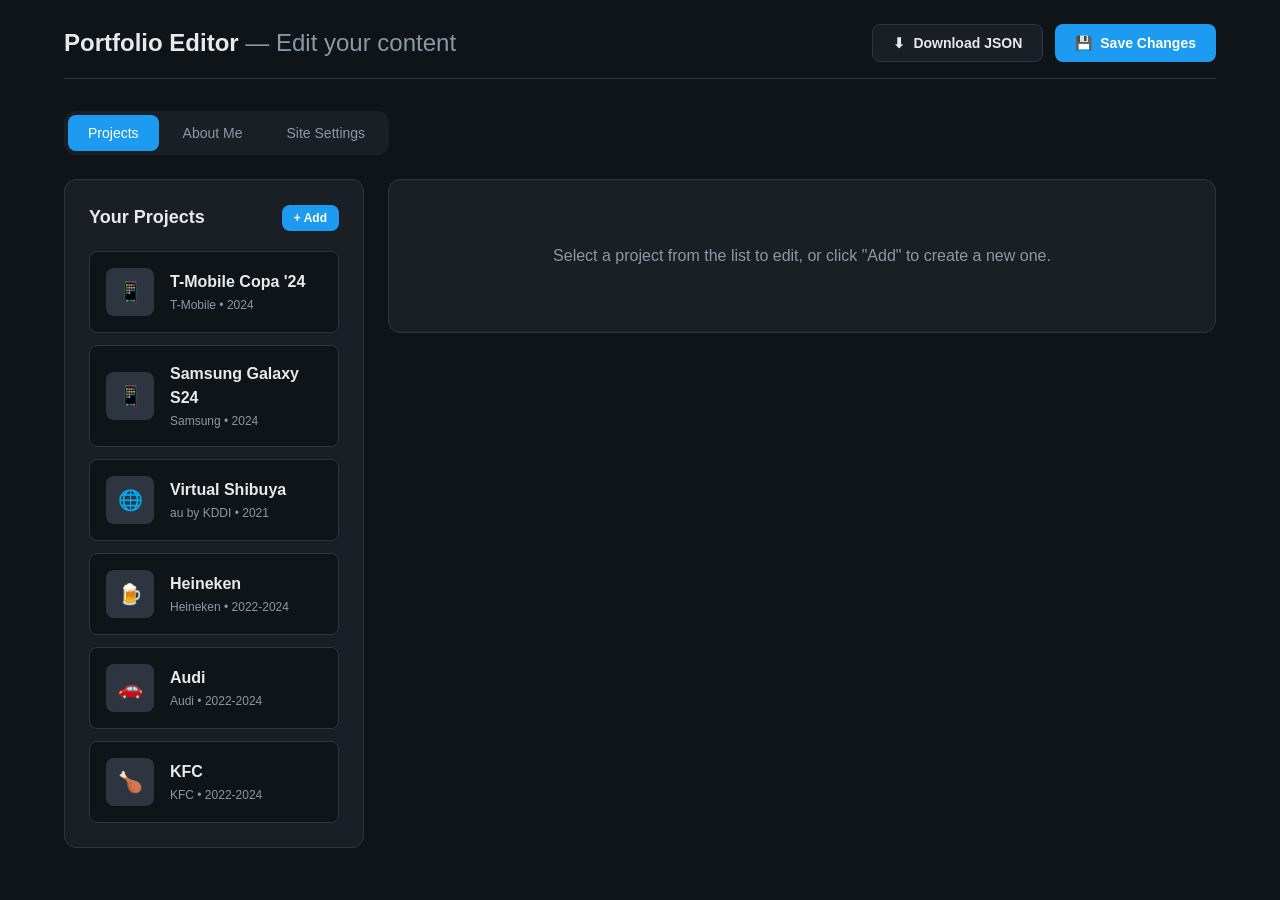
==== admin.html @ 56c188fb "feat: add music player visualizer, CMS system, and updated icons Music Player: - Windows Media Playe" ====
<!DOCTYPE html>
<html lang="en">
<head>
    <meta charset="UTF-8">
    <meta name="viewport" content="width=device-width, initial-scale=1.0">
    <title>Portfolio Editor | Max Gaudelli</title>
    <style>
        * {
            margin: 0;
            padding: 0;
            box-sizing: border-box;
        }

        :root {
            --bg: #0f1419;
            --card: #1a1f26;
            --border: #2d3640;
            --text: #e7e9ea;
            --text-muted: #8b98a5;
            --accent: #1d9bf0;
            --accent-hover: #1a8cd8;
            --success: #00ba7c;
            --danger: #f4212e;
        }

        body {
            font-family: 'Segoe UI', -apple-system, BlinkMacSystemFont, sans-serif;
            background: var(--bg);
            color: var(--text);
            line-height: 1.5;
            min-height: 100vh;
        }

        .container {
            max-width: 1200px;
            margin: 0 auto;
            padding: 24px;
        }

        header {
            display: flex;
            justify-content: space-between;
            align-items: center;
            margin-bottom: 32px;
            padding-bottom: 16px;
            border-bottom: 1px solid var(--border);
        }

        h1 {
            font-size: 24px;
            font-weight: 600;
        }

        h1 span {
            color: var(--text-muted);
            font-weight: 400;
        }

        .header-actions {
            display: flex;
            gap: 12px;
        }

        .btn {
            padding: 10px 20px;
            border: none;
            border-radius: 8px;
            font-size: 14px;
            font-weight: 600;
            cursor: pointer;
            transition: all 0.15s ease;
            display: flex;
            align-items: center;
            gap: 8px;
        }

        .btn-primary {
            background: var(--accent);
            color: white;
        }

        .btn-primary:hover {
            background: var(--accent-hover);
        }

        .btn-secondary {
            background: var(--card);
            color: var(--text);
            border: 1px solid var(--border);
        }

        .btn-secondary:hover {
            background: var(--border);
        }

        .btn-danger {
            background: var(--danger);
            color: white;
        }

        .btn-small {
            padding: 6px 12px;
            font-size: 12px;
        }

        .tabs {
            display: flex;
            gap: 4px;
            margin-bottom: 24px;
            background: var(--card);
            padding: 4px;
            border-radius: 12px;
            width: fit-content;
        }

        .tab {
            padding: 10px 20px;
            border: none;
            background: transparent;
            color: var(--text-muted);
            font-size: 14px;
            font-weight: 500;
            cursor: pointer;
            border-radius: 8px;
            transition: all 0.15s ease;
        }

        .tab:hover {
            color: var(--text);
        }

        .tab.active {
            background: var(--accent);
            color: white;
        }

        .tab-content {
            display: none;
        }

        .tab-content.active {
            display: block;
        }

        .card {
            background: var(--card);
            border: 1px solid var(--border);
            border-radius: 12px;
            padding: 24px;
            margin-bottom: 16px;
        }

        .card-header {
            display: flex;
            justify-content: space-between;
            align-items: center;
            margin-bottom: 20px;
        }

        .card-title {
            font-size: 18px;
            font-weight: 600;
        }

        .form-group {
            margin-bottom: 20px;
        }

        label {
            display: block;
            font-size: 13px;
            font-weight: 500;
            color: var(--text-muted);
            margin-bottom: 6px;
        }

        input, textarea, select {
            width: 100%;
            padding: 12px;
            border: 1px solid var(--border);
            border-radius: 8px;
            background: var(--bg);
            color: var(--text);
            font-size: 14px;
            font-family: inherit;
            transition: border-color 0.15s ease;
        }

        input:focus, textarea:focus, select:focus {
            outline: none;
            border-color: var(--accent);
        }

        textarea {
            resize: vertical;
            min-height: 100px;
        }

        .form-row {
            display: grid;
            grid-template-columns: repeat(auto-fit, minmax(200px, 1fr));
            gap: 16px;
        }

        .project-list {
            display: flex;
            flex-direction: column;
            gap: 12px;
        }

        .project-item {
            display: flex;
            align-items: center;
            gap: 16px;
            padding: 16px;
            background: var(--bg);
            border: 1px solid var(--border);
            border-radius: 8px;
            cursor: pointer;
            transition: all 0.15s ease;
        }

        .project-item:hover {
            border-color: var(--accent);
        }

        .project-item.active {
            border-color: var(--accent);
            background: rgba(29, 155, 240, 0.1);
        }

        .project-item .icon {
            width: 48px;
            height: 48px;
            background: var(--border);
            border-radius: 8px;
            display: flex;
            align-items: center;
            justify-content: center;
            font-size: 20px;
        }

        .project-item .info {
            flex: 1;
        }

        .project-item .title {
            font-weight: 600;
            margin-bottom: 2px;
        }

        .project-item .meta {
            font-size: 12px;
            color: var(--text-muted);
        }

        .project-item .actions {
            display: flex;
            gap: 8px;
        }

        .media-options {
            display: flex;
            gap: 12px;
            margin-bottom: 16px;
        }

        .media-option {
            flex: 1;
            padding: 16px;
            background: var(--bg);
            border: 2px solid var(--border);
            border-radius: 8px;
            cursor: pointer;
            text-align: center;
            transition: all 0.15s ease;
        }

        .media-option:hover {
            border-color: var(--text-muted);
        }

        .media-option.active {
            border-color: var(--accent);
            background: rgba(29, 155, 240, 0.1);
        }

        .media-option .icon {
            font-size: 24px;
            margin-bottom: 8px;
        }

        .media-option .label {
            font-weight: 500;
        }

        .media-option .desc {
            font-size: 12px;
            color: var(--text-muted);
            margin-top: 4px;
        }

        .credits-list {
            display: flex;
            flex-direction: column;
            gap: 8px;
        }

        .credit-row {
            display: flex;
            gap: 8px;
            align-items: center;
        }

        .credit-row input {
            flex: 1;
        }

        .experience-list {
            display: flex;
            flex-direction: column;
            gap: 8px;
        }

        .experience-row {
            display: grid;
            grid-template-columns: 1fr 1fr 100px auto;
            gap: 8px;
            align-items: center;
        }

        .status {
            display: inline-flex;
            align-items: center;
            gap: 6px;
            padding: 4px 10px;
            border-radius: 20px;
            font-size: 12px;
            font-weight: 500;
        }

        .status-success {
            background: rgba(0, 186, 124, 0.2);
            color: var(--success);
        }

        .status-warning {
            background: rgba(255, 173, 31, 0.2);
            color: #ffad1f;
        }

        .toast {
            position: fixed;
            bottom: 24px;
            right: 24px;
            padding: 16px 24px;
            background: var(--card);
            border: 1px solid var(--border);
            border-radius: 8px;
            box-shadow: 0 4px 12px rgba(0, 0, 0, 0.3);
            display: none;
            animation: slideIn 0.3s ease;
        }

        .toast.show {
            display: block;
        }

        @keyframes slideIn {
            from {
                transform: translateY(20px);
                opacity: 0;
            }
            to {
                transform: translateY(0);
                opacity: 1;
            }
        }

        .editor-layout {
            display: grid;
            grid-template-columns: 300px 1fr;
            gap: 24px;
        }

        @media (max-width: 768px) {
            .editor-layout {
                grid-template-columns: 1fr;
            }
        }

        .help-text {
            font-size: 12px;
            color: var(--text-muted);
            margin-top: 6px;
        }

        .preview-thumb {
            width: 100%;
            aspect-ratio: 16/9;
            background: var(--bg);
            border: 1px solid var(--border);
            border-radius: 8px;
            display: flex;
            align-items: center;
            justify-content: center;
            color: var(--text-muted);
            margin-top: 12px;
            overflow: hidden;
        }

        .preview-thumb iframe,
        .preview-thumb video,
        .preview-thumb img {
            width: 100%;
            height: 100%;
            object-fit: cover;
        }

        .toggle-visibility {
            display: flex;
            align-items: center;
            gap: 8px;
            cursor: pointer;
        }

        .toggle-visibility input {
            width: auto;
        }
    </style>
</head>
<body>
    <div class="container">
        <header>
            <h1>Portfolio Editor <span>— Edit your content</span></h1>
            <div class="header-actions">
                <button class="btn btn-secondary" onclick="downloadContent()">
                    <span>⬇</span> Download JSON
                </button>
                <button class="btn btn-primary" onclick="saveToLocalStorage()">
                    <span>💾</span> Save Changes
                </button>
            </div>
        </header>

        <div class="tabs">
            <button class="tab active" data-tab="projects">Projects</button>
            <button class="tab" data-tab="about">About Me</button>
            <button class="tab" data-tab="settings">Site Settings</button>
        </div>

        <!-- Projects Tab -->
        <div class="tab-content active" id="projects-tab">
            <div class="editor-layout">
                <div class="project-sidebar">
                    <div class="card">
                        <div class="card-header">
                            <span class="card-title">Your Projects</span>
                            <button class="btn btn-primary btn-small" onclick="addNewProject()">+ Add</button>
                        </div>
                        <div class="project-list" id="project-list">
                            <!-- Projects loaded dynamically -->
                        </div>
                    </div>
                </div>

                <div class="project-editor">
                    <div class="card" id="project-editor-card" style="display: none;">
                        <div class="card-header">
                            <span class="card-title">Edit Project</span>
                            <label class="toggle-visibility">
                                <input type="checkbox" id="project-visible" checked>
                                <span>Show on desktop</span>
                            </label>
                        </div>

                        <div class="form-row">
                            <div class="form-group">
                                <label>Project Name</label>
                                <input type="text" id="project-title" placeholder="e.g., T-Mobile Copa '24">
                            </div>
                            <div class="form-group">
                                <label>Year</label>
                                <input type="text" id="project-year" placeholder="e.g., 2024">
                            </div>
                        </div>

                        <div class="form-row">
                            <div class="form-group">
                                <label>Client / Brand</label>
                                <input type="text" id="project-client" placeholder="e.g., T-Mobile">
                            </div>
                            <div class="form-group">
                                <label>Agency</label>
                                <input type="text" id="project-agency" placeholder="e.g., Dentsu Creative">
                            </div>
                            <div class="form-group">
                                <label>Your Role</label>
                                <input type="text" id="project-role" placeholder="e.g., Associate Creative Director">
                            </div>
                        </div>

                        <div class="form-group">
                            <label>Description</label>
                            <textarea id="project-description" rows="5" placeholder="Tell the story of this project..."></textarea>
                            <p class="help-text">Use double line breaks for paragraphs</p>
                        </div>

                        <div class="form-group">
                            <label>Project Media</label>
                            <div class="media-options">
                                <div class="media-option" data-type="none" onclick="selectMediaType('none')">
                                    <div class="icon">🚫</div>
                                    <div class="label">No Media</div>
                                    <div class="desc">Text only</div>
                                </div>
                                <div class="media-option" data-type="youtube" onclick="selectMediaType('youtube')">
                                    <div class="icon">▶️</div>
                                    <div class="label">YouTube / Vimeo</div>
                                    <div class="desc">Paste video URL</div>
                                </div>
                                <div class="media-option" data-type="file" onclick="selectMediaType('file')">
                                    <div class="icon">📁</div>
                                    <div class="label">Upload File</div>
                                    <div class="desc">Video or image</div>
                                </div>
                            </div>

                            <div id="media-url-input" style="display: none;">
                                <input type="text" id="project-media-url" placeholder="Paste YouTube or Vimeo URL">
                                <p class="help-text">Supports YouTube and Vimeo links</p>
                                <div class="preview-thumb" id="video-preview">
                                    Video preview will appear here
                                </div>
                            </div>

                            <div id="media-file-input" style="display: none;">
                                <input type="file" id="project-media-file" accept="video/*,image/*">
                                <p class="help-text">Upload to the /media folder and enter the filename</p>
                                <input type="text" id="project-media-filename" placeholder="e.g., tmobile-video.mp4" style="margin-top: 8px;">
                            </div>
                        </div>

                        <div class="form-group">
                            <label>Credits (optional)</label>
                            <div class="credits-list" id="credits-list">
                                <!-- Credits loaded dynamically -->
                            </div>
                            <button class="btn btn-secondary btn-small" onclick="addCredit()" style="margin-top: 8px;">+ Add Credit</button>
                        </div>

                        <div style="display: flex; gap: 12px; margin-top: 24px;">
                            <button class="btn btn-primary" onclick="saveCurrentProject()">Save Project</button>
                            <button class="btn btn-danger" onclick="deleteCurrentProject()">Delete Project</button>
                        </div>
                    </div>

                    <div class="card" id="no-project-selected">
                        <p style="text-align: center; color: var(--text-muted); padding: 40px;">
                            Select a project from the list to edit, or click "Add" to create a new one.
                        </p>
                    </div>
                </div>
            </div>
        </div>

        <!-- About Tab -->
        <div class="tab-content" id="about-tab">
            <div class="card">
                <div class="card-title" style="margin-bottom: 20px;">About You</div>

                <div class="form-group">
                    <label>Bio</label>
                    <textarea id="about-bio" rows="6" placeholder="Tell your story..."></textarea>
                    <p class="help-text">Use double line breaks for paragraphs</p>
                </div>

                <div class="form-group">
                    <label>Work Experience</label>
                    <div class="experience-list" id="experience-list">
                        <!-- Experience loaded dynamically -->
                    </div>
                    <button class="btn btn-secondary btn-small" onclick="addExperience()" style="margin-top: 8px;">+ Add Experience</button>
                </div>

                <button class="btn btn-primary" onclick="saveAbout()" style="margin-top: 16px;">Save About Info</button>
            </div>
        </div>

        <!-- Settings Tab -->
        <div class="tab-content" id="settings-tab">
            <div class="card">
                <div class="card-title" style="margin-bottom: 20px;">Site Settings</div>

                <div class="form-row">
                    <div class="form-group">
                        <label>Your Name</label>
                        <input type="text" id="site-name" placeholder="Max Gaudelli">
                    </div>
                    <div class="form-group">
                        <label>Title / Role</label>
                        <input type="text" id="site-title" placeholder="Associate Creative Director">
                    </div>
                </div>

                <div class="form-row">
                    <div class="form-group">
                        <label>Tagline</label>
                        <input type="text" id="site-tagline" placeholder="A haiku writer and a good friend with good music.">
                    </div>
                    <div class="form-group">
                        <label>Location</label>
                        <input type="text" id="site-location" placeholder="Brooklyn, NY">
                    </div>
                </div>

                <div class="form-row">
                    <div class="form-group">
                        <label>Email</label>
                        <input type="email" id="site-email" placeholder="hello@maxgaudelli.com">
                    </div>
                    <div class="form-group">
                        <label>LinkedIn URL</label>
                        <input type="url" id="site-linkedin" placeholder="https://linkedin.com/in/...">
                    </div>
                </div>

                <button class="btn btn-primary" onclick="saveSettings()" style="margin-top: 16px;">Save Settings</button>
            </div>

            <div class="card">
                <div class="card-title" style="margin-bottom: 20px;">How to Update Your Site</div>
                <ol style="padding-left: 20px; color: var(--text-muted); line-height: 2;">
                    <li>Make your changes in this editor</li>
                    <li>Click "Download JSON" to get your updated content file</li>
                    <li>Replace <code style="background: var(--bg); padding: 2px 6px; border-radius: 4px;">content.json</code> in your repository</li>
                    <li>Commit and push the changes</li>
                    <li>Your site will update automatically!</li>
                </ol>
            </div>
        </div>
    </div>

    <div class="toast" id="toast"></div>

    <script>
        let content = null;
        let currentProjectIndex = -1;
        let currentMediaType = 'none';

        // Initialize
        async function init() {
            // Try to load from localStorage first
            const saved = localStorage.getItem('portfolio-content');
            if (saved) {
                content = JSON.parse(saved);
            } else {
                // Load from content.json
                try {
                    const response = await fetch('content.json');
                    content = await response.json();
                } catch (e) {
                    console.error('Could not load content.json', e);
                    content = {
                        siteInfo: { name: '', title: '', tagline: '', location: '', email: '', linkedin: '' },
                        about: { bio: '', experience: [] },
                        projects: []
                    };
                }
            }

            renderProjectList();
            renderSettings();
            renderAbout();
            setupTabs();
        }

        // Tabs
        function setupTabs() {
            document.querySelectorAll('.tab').forEach(tab => {
                tab.addEventListener('click', () => {
                    document.querySelectorAll('.tab').forEach(t => t.classList.remove('active'));
                    document.querySelectorAll('.tab-content').forEach(c => c.classList.remove('active'));
                    tab.classList.add('active');
                    document.getElementById(tab.dataset.tab + '-tab').classList.add('active');
                });
            });
        }

        // Project List
        function renderProjectList() {
            const list = document.getElementById('project-list');
            list.innerHTML = content.projects.map((project, index) => `
                <div class="project-item ${index === currentProjectIndex ? 'active' : ''}" onclick="selectProject(${index})">
                    <div class="icon">${getProjectIcon(project.client)}</div>
                    <div class="info">
                        <div class="title">${project.title}</div>
                        <div class="meta">${project.client} • ${project.year}</div>
                    </div>
                    ${!project.visible ? '<span class="status status-warning">Hidden</span>' : ''}
                </div>
            `).join('');
        }

        function getProjectIcon(client) {
            const icons = {
                'T-Mobile': '📱',
                'Samsung': '📱',
                'au by KDDI': '🌐',
                'Heineken': '🍺',
                'Audi': '🚗',
                'KFC': '🍗'
            };
            return icons[client] || '📁';
        }

        function selectProject(index) {
            currentProjectIndex = index;
            const project = content.projects[index];

            document.getElementById('project-editor-card').style.display = 'block';
            document.getElementById('no-project-selected').style.display = 'none';

            document.getElementById('project-title').value = project.title || '';
            document.getElementById('project-year').value = project.year || '';
            document.getElementById('project-client').value = project.client || '';
            document.getElementById('project-agency').value = project.agency || '';
            document.getElementById('project-role').value = project.role || '';
            document.getElementById('project-description').value = project.description || '';
            document.getElementById('project-visible').checked = project.visible !== false;

            // Media
            currentMediaType = project.media?.type || 'none';
            selectMediaType(currentMediaType);
            if (project.media?.url) {
                document.getElementById('project-media-url').value = project.media.url;
                updateVideoPreview();
            }
            if (project.media?.file) {
                document.getElementById('project-media-filename').value = project.media.file;
            }

            // Credits
            renderCredits(project.credits || []);

            renderProjectList();
        }

        function addNewProject() {
            const newProject = {
                id: 'project-' + Date.now(),
                title: 'New Project',
                client: '',
                agency: '',
                role: '',
                year: new Date().getFullYear().toString(),
                description: '',
                media: { type: 'none', url: '', file: '' },
                credits: [],
                visible: true
            };
            content.projects.push(newProject);
            selectProject(content.projects.length - 1);
            showToast('New project added!');
        }

        function saveCurrentProject() {
            if (currentProjectIndex < 0) return;

            const project = content.projects[currentProjectIndex];
            project.title = document.getElementById('project-title').value;
            project.year = document.getElementById('project-year').value;
            project.client = document.getElementById('project-client').value;
            project.agency = document.getElementById('project-agency').value;
            project.role = document.getElementById('project-role').value;
            project.description = document.getElementById('project-description').value;
            project.visible = document.getElementById('project-visible').checked;

            // Media
            project.media = {
                type: currentMediaType,
                url: document.getElementById('project-media-url').value,
                file: document.getElementById('project-media-filename').value
            };

            // Credits
            project.credits = getCreditsFromForm();

            renderProjectList();
            saveToLocalStorage();
            showToast('Project saved!');
        }

        function deleteCurrentProject() {
            if (currentProjectIndex < 0) return;
            if (!confirm('Are you sure you want to delete this project?')) return;

            content.projects.splice(currentProjectIndex, 1);
            currentProjectIndex = -1;
            document.getElementById('project-editor-card').style.display = 'none';
            document.getElementById('no-project-selected').style.display = 'block';
            renderProjectList();
            saveToLocalStorage();
            showToast('Project deleted');
        }

        // Media
        function selectMediaType(type) {
            currentMediaType = type;
            document.querySelectorAll('.media-option').forEach(opt => {
                opt.classList.toggle('active', opt.dataset.type === type);
            });

            document.getElementById('media-url-input').style.display = type === 'youtube' ? 'block' : 'none';
            document.getElementById('media-file-input').style.display = type === 'file' ? 'block' : 'none';
        }

        function updateVideoPreview() {
            const url = document.getElementById('project-media-url').value;
            const preview = document.getElementById('video-preview');

            const youtubeMatch = url.match(/(?:youtube\.com\/watch\?v=|youtu\.be\/)([^&\s]+)/);
            const vimeoMatch = url.match(/vimeo\.com\/(\d+)/);

            if (youtubeMatch) {
                preview.innerHTML = `<iframe src="https://www.youtube.com/embed/${youtubeMatch[1]}" frameborder="0" allowfullscreen></iframe>`;
            } else if (vimeoMatch) {
                preview.innerHTML = `<iframe src="https://player.vimeo.com/video/${vimeoMatch[1]}" frameborder="0" allowfullscreen></iframe>`;
            } else {
                preview.innerHTML = 'Video preview will appear here';
            }
        }

        document.addEventListener('input', (e) => {
            if (e.target.id === 'project-media-url') {
                updateVideoPreview();
            }
        });

        // Credits
        function renderCredits(credits) {
            const list = document.getElementById('credits-list');
            list.innerHTML = credits.map((credit, i) => `
                <div class="credit-row">
                    <input type="text" value="${credit.role}" placeholder="Role" data-credit-role="${i}">
                    <input type="text" value="${credit.name}" placeholder="Name" data-credit-name="${i}">
                    <button class="btn btn-danger btn-small" onclick="removeCredit(${i})">×</button>
                </div>
            `).join('');
        }

        function addCredit() {
            const list = document.getElementById('credits-list');
            const i = list.children.length;
            list.innerHTML += `
                <div class="credit-row">
                    <input type="text" placeholder="Role" data-credit-role="${i}">
                    <input type="text" placeholder="Name" data-credit-name="${i}">
                    <button class="btn btn-danger btn-small" onclick="removeCredit(${i})">×</button>
                </div>
            `;
        }

        function removeCredit(index) {
            const rows = document.querySelectorAll('.credit-row');
            if (rows[index]) rows[index].remove();
        }

        function getCreditsFromForm() {
            const credits = [];
            document.querySelectorAll('.credit-row').forEach(row => {
                const role = row.querySelector('input[data-credit-role]')?.value;
                const name = row.querySelector('input[data-credit-name]')?.value;
                if (role || name) {
                    credits.push({ role: role || '', name: name || '' });
                }
            });
            return credits;
        }

        // About
        function renderAbout() {
            document.getElementById('about-bio').value = content.about.bio || '';
            renderExperience(content.about.experience || []);
        }

        function renderExperience(experience) {
            const list = document.getElementById('experience-list');
            list.innerHTML = experience.map((exp, i) => `
                <div class="experience-row">
                    <input type="text" value="${exp.role}" placeholder="Role" data-exp-role="${i}">
                    <input type="text" value="${exp.place}" placeholder="Company" data-exp-place="${i}">
                    <input type="text" value="${exp.year}" placeholder="Year" data-exp-year="${i}">
                    <button class="btn btn-danger btn-small" onclick="removeExperience(${i})">×</button>
                </div>
            `).join('');
        }

        function addExperience() {
            const list = document.getElementById('experience-list');
            const i = list.children.length;
            list.innerHTML += `
                <div class="experience-row">
                    <input type="text" placeholder="Role" data-exp-role="${i}">
                    <input type="text" placeholder="Company" data-exp-place="${i}">
                    <input type="text" placeholder="Year" data-exp-year="${i}">
                    <button class="btn btn-danger btn-small" onclick="removeExperience(${i})">×</button>
                </div>
            `;
        }

        function removeExperience(index) {
            const rows = document.querySelectorAll('.experience-row');
            if (rows[index]) rows[index].remove();
        }

        function saveAbout() {
            content.about.bio = document.getElementById('about-bio').value;
            content.about.experience = [];
            document.querySelectorAll('.experience-row').forEach(row => {
                const role = row.querySelector('input[data-exp-role]')?.value;
                const place = row.querySelector('input[data-exp-place]')?.value;
                const year = row.querySelector('input[data-exp-year]')?.value;
                if (role || place) {
                    content.about.experience.push({ role: role || '', place: place || '', year: year || '' });
                }
            });
            saveToLocalStorage();
            showToast('About info saved!');
        }

        // Settings
        function renderSettings() {
            document.getElementById('site-name').value = content.siteInfo.name || '';
            document.getElementById('site-title').value = content.siteInfo.title || '';
            document.getElementById('site-tagline').value = content.siteInfo.tagline || '';
            document.getElementById('site-location').value = content.siteInfo.location || '';
            document.getElementById('site-email').value = content.siteInfo.email || '';
            document.getElementById('site-linkedin').value = content.siteInfo.linkedin || '';
        }

        function saveSettings() {
            content.siteInfo.name = document.getElementById('site-name').value;
            content.siteInfo.title = document.getElementById('site-title').value;
            content.siteInfo.tagline = document.getElementById('site-tagline').value;
            content.siteInfo.location = document.getElementById('site-location').value;
            content.siteInfo.email = document.getElementById('site-email').value;
            content.siteInfo.linkedin = document.getElementById('site-linkedin').value;
            saveToLocalStorage();
            showToast('Settings saved!');
        }

        // Save/Export
        function saveToLocalStorage() {
            localStorage.setItem('portfolio-content', JSON.stringify(content));
        }

        function downloadContent() {
            const blob = new Blob([JSON.stringify(content, null, 2)], { type: 'application/json' });
            const url = URL.createObjectURL(blob);
            const a = document.createElement('a');
            a.href = url;
            a.download = 'content.json';
            a.click();
            URL.revokeObjectURL(url);
            showToast('Downloaded! Replace content.json in your repo.');
        }

        // Toast
        function showToast(message) {
            const toast = document.getElementById('toast');
            toast.textContent = message;
            toast.classList.add('show');
            setTimeout(() => toast.classList.remove('show'), 3000);
        }

        // Init
        init();
    </script>
</body>
</html>
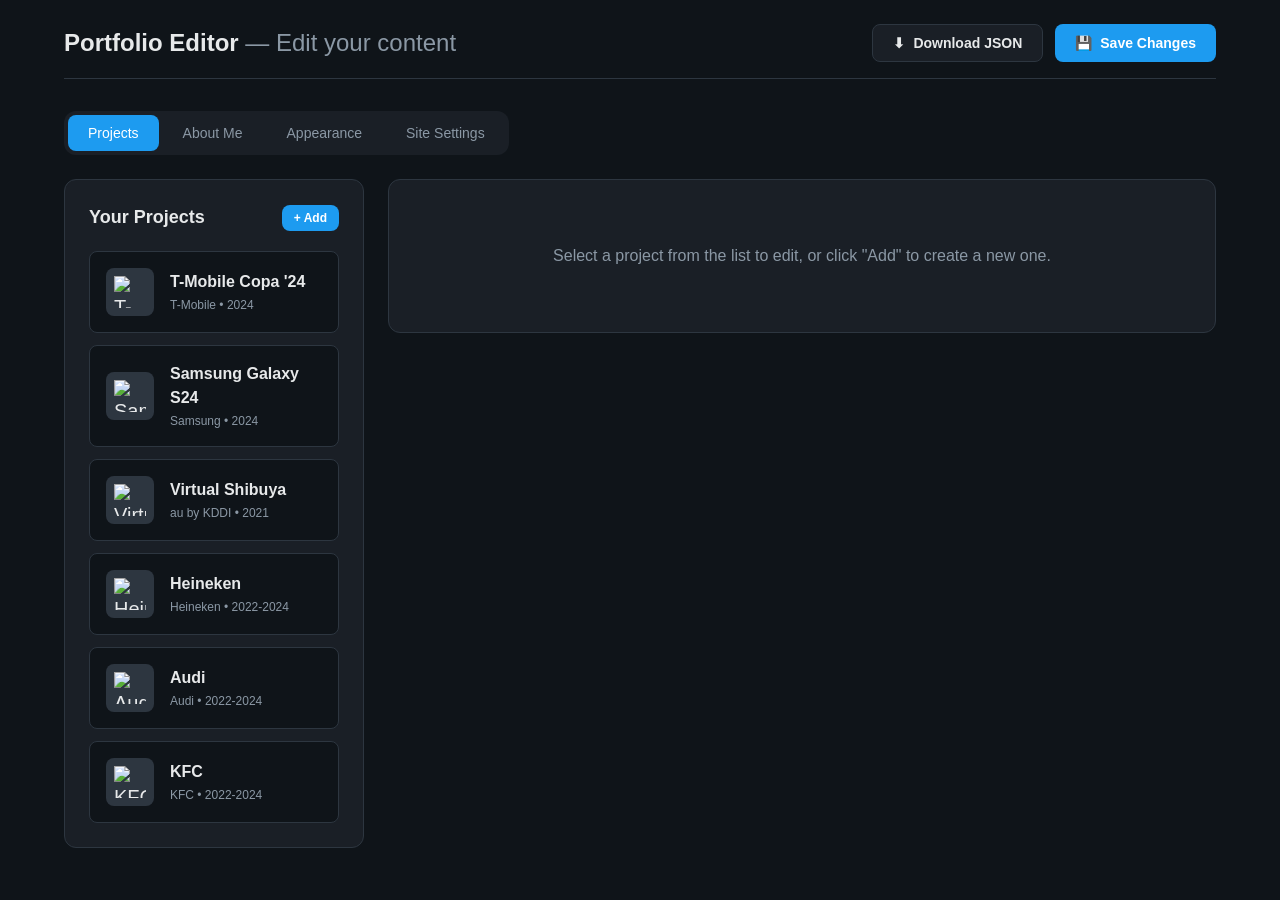
==== commit ca206fbf: "feat: add CMS tabs for background and project icons - Add Appearance tab to CMS with background imag" ====
--- a/admin.html
+++ b/admin.html
@@ -426,6 +426,111 @@
 
         .toggle-visibility input {
             width: auto;
+        }
+
+        /* Icon Selector */
+        .icon-selector {
+            display: flex;
+            gap: 16px;
+            align-items: flex-start;
+        }
+
+        .icon-preview {
+            width: 80px;
+            height: 80px;
+            background: var(--bg);
+            border: 1px solid var(--border);
+            border-radius: 12px;
+            display: flex;
+            align-items: center;
+            justify-content: center;
+            overflow: hidden;
+            flex-shrink: 0;
+        }
+
+        .icon-preview img {
+            width: 64px;
+            height: 64px;
+            object-fit: contain;
+        }
+
+        .icon-options {
+            flex: 1;
+        }
+
+        .icon-options select {
+            margin-bottom: 8px;
+        }
+
+        /* Background Preview */
+        .background-preview {
+            width: 100%;
+            aspect-ratio: 16/9;
+            max-width: 500px;
+            background: var(--bg);
+            border: 1px solid var(--border);
+            border-radius: 12px;
+            overflow: hidden;
+            margin-bottom: 16px;
+        }
+
+        .background-preview img {
+            width: 100%;
+            height: 100%;
+            object-fit: cover;
+        }
+
+        .bg-presets {
+            display: grid;
+            grid-template-columns: repeat(auto-fill, minmax(120px, 1fr));
+            gap: 12px;
+            margin-bottom: 16px;
+        }
+
+        .bg-preset {
+            cursor: pointer;
+            border: 2px solid var(--border);
+            border-radius: 8px;
+            overflow: hidden;
+            transition: all 0.15s ease;
+        }
+
+        .bg-preset:hover {
+            border-color: var(--text-muted);
+        }
+
+        .bg-preset.active {
+            border-color: var(--accent);
+        }
+
+        .bg-preset img,
+        .bg-preset .gradient-preview {
+            width: 100%;
+            aspect-ratio: 16/9;
+            object-fit: cover;
+        }
+
+        .bg-preset span {
+            display: block;
+            padding: 8px;
+            font-size: 12px;
+            text-align: center;
+            background: var(--card);
+        }
+
+        .gradient-preview.leopard {
+            background: linear-gradient(180deg, #2b1055 0%, #7b4397 50%, #dc2430 100%);
+        }
+
+        .gradient-preview.tiger {
+            background: linear-gradient(180deg, #1e3c72 0%, #2a5298 50%, #1e3c72 100%);
+        }
+
+        /* Project icon in list */
+        .project-item .icon img {
+            width: 32px;
+            height: 32px;
+            object-fit: contain;
         }
     </style>
 </head>
@@ -446,6 +551,7 @@
         <div class="tabs">
             <button class="tab active" data-tab="projects">Projects</button>
             <button class="tab" data-tab="about">About Me</button>
+            <button class="tab" data-tab="appearance">Appearance</button>
             <button class="tab" data-tab="settings">Site Settings</button>
         </div>
 
@@ -472,6 +578,33 @@
                                 <input type="checkbox" id="project-visible" checked>
                                 <span>Show on desktop</span>
                             </label>
+                        </div>
+
+                        <div class="form-group">
+                            <label>Desktop Icon</label>
+                            <div class="icon-selector">
+                                <div class="icon-preview" id="project-icon-preview">
+                                    <img id="icon-preview-img" src="" alt="Icon preview">
+                                </div>
+                                <div class="icon-options">
+                                    <select id="project-icon-select" onchange="updateIconPreview()">
+                                        <option value="preview-icon">Preview (Photo/Magnifier)</option>
+                                        <option value="textedit-icon">TextEdit (Notepad)</option>
+                                        <option value="maps-icon">Maps</option>
+                                        <option value="notes-icon">Notes (Yellow Pad)</option>
+                                        <option value="reminders-icon">Reminders (Checklist)</option>
+                                        <option value="calendar-icon">Calendar</option>
+                                        <option value="contacts-icon">Contacts (Address Book)</option>
+                                        <option value="mail-icon">Mail (Stamp)</option>
+                                        <option value="facetime-icon">FaceTime (Camera)</option>
+                                        <option value="finder-icon">Finder</option>
+                                        <option value="safari-icon">Safari</option>
+                                        <option value="messages-icon">Messages</option>
+                                    </select>
+                                    <p class="help-text">Or use a custom icon URL:</p>
+                                    <input type="text" id="project-icon-url" placeholder="https://... (leave empty to use selection above)" onchange="updateIconPreview()">
+                                </div>
+                            </div>
                         </div>
 
                         <div class="form-row">
@@ -587,6 +720,46 @@
             </div>
         </div>
 
+        <!-- Appearance Tab -->
+        <div class="tab-content" id="appearance-tab">
+            <div class="card">
+                <div class="card-title" style="margin-bottom: 20px;">Desktop Background</div>
+
+                <div class="form-group">
+                    <label>Background Image</label>
+                    <div class="background-preview" id="background-preview">
+                        <img id="bg-preview-img" src="" alt="Background preview">
+                    </div>
+                </div>
+
+                <div class="form-group">
+                    <label>Preset Backgrounds</label>
+                    <div class="bg-presets" id="bg-presets">
+                        <div class="bg-preset" data-url="https://upload.wikimedia.org/wikipedia/en/2/27/Bliss_%28Windows_XP%29.png" onclick="selectBgPreset(this)">
+                            <img src="https://upload.wikimedia.org/wikipedia/en/2/27/Bliss_%28Windows_XP%29.png" alt="XP Bliss">
+                            <span>XP Bliss</span>
+                        </div>
+                        <div class="bg-preset" data-url="leopard-aurora" onclick="selectBgPreset(this)">
+                            <div class="gradient-preview leopard"></div>
+                            <span>Leopard Aurora</span>
+                        </div>
+                        <div class="bg-preset" data-url="tiger" onclick="selectBgPreset(this)">
+                            <div class="gradient-preview tiger"></div>
+                            <span>Tiger Blue</span>
+                        </div>
+                    </div>
+                </div>
+
+                <div class="form-group">
+                    <label>Custom Background URL</label>
+                    <input type="text" id="bg-custom-url" placeholder="https://... (paste image URL)" onchange="updateBgPreview()">
+                    <p class="help-text">Enter a direct URL to an image file</p>
+                </div>
+
+                <button class="btn btn-primary" onclick="saveAppearance()" style="margin-top: 16px;">Save Background</button>
+            </div>
+        </div>
+
         <!-- Settings Tab -->
         <div class="tab-content" id="settings-tab">
             <div class="card">
@@ -647,6 +820,14 @@
         let content = null;
         let currentProjectIndex = -1;
         let currentMediaType = 'none';
+
+        // Icon URL base
+        const ICON_BASE = 'https://icons.iconarchive.com/icons/johanchalibert/mac-osx-yosemite/256/';
+
+        function getIconUrl(iconName) {
+            if (iconName.startsWith('http')) return iconName;
+            return ICON_BASE + iconName + '.png';
+        }
 
         // Initialize
         async function init() {
@@ -664,7 +845,8 @@
                     content = {
                         siteInfo: { name: '', title: '', tagline: '', location: '', email: '', linkedin: '' },
                         about: { bio: '', experience: [] },
-                        projects: []
+                        projects: [],
+                        appearance: { backgroundUrl: 'https://upload.wikimedia.org/wikipedia/en/2/27/Bliss_%28Windows_XP%29.png' }
                     };
                 }
             }
@@ -672,6 +854,7 @@
             renderProjectList();
             renderSettings();
             renderAbout();
+            renderAppearance();
             setupTabs();
         }
 
@@ -692,7 +875,9 @@
             const list = document.getElementById('project-list');
             list.innerHTML = content.projects.map((project, index) => `
                 <div class="project-item ${index === currentProjectIndex ? 'active' : ''}" onclick="selectProject(${index})">
-                    <div class="icon">${getProjectIcon(project.client)}</div>
+                    <div class="icon">
+                        <img src="${getIconUrl(project.icon || 'preview-icon')}" alt="${project.title}">
+                    </div>
                     <div class="info">
                         <div class="title">${project.title}</div>
                         <div class="meta">${project.client} • ${project.year}</div>
@@ -702,24 +887,24 @@
             `).join('');
         }
 
-        function getProjectIcon(client) {
-            const icons = {
-                'T-Mobile': '📱',
-                'Samsung': '📱',
-                'au by KDDI': '🌐',
-                'Heineken': '🍺',
-                'Audi': '🚗',
-                'KFC': '🍗'
-            };
-            return icons[client] || '📁';
-        }
-
         function selectProject(index) {
             currentProjectIndex = index;
             const project = content.projects[index];
 
             document.getElementById('project-editor-card').style.display = 'block';
             document.getElementById('no-project-selected').style.display = 'none';
+
+            // Icon
+            const iconSelect = document.getElementById('project-icon-select');
+            const iconUrl = document.getElementById('project-icon-url');
+            if (project.icon && project.icon.startsWith('http')) {
+                iconUrl.value = project.icon;
+                iconSelect.value = 'preview-icon';
+            } else {
+                iconSelect.value = project.icon || 'preview-icon';
+                iconUrl.value = '';
+            }
+            updateIconPreview();
 
             document.getElementById('project-title').value = project.title || '';
             document.getElementById('project-year').value = project.year || '';
@@ -755,19 +940,25 @@
                 role: '',
                 year: new Date().getFullYear().toString(),
                 description: '',
+                icon: 'preview-icon',
                 media: { type: 'none', url: '', file: '' },
                 credits: [],
                 visible: true
             };
             content.projects.push(newProject);
             selectProject(content.projects.length - 1);
-            showToast('New project added!');
+            showToast('New project added! It will appear as a new desktop icon.');
         }
 
         function saveCurrentProject() {
             if (currentProjectIndex < 0) return;
 
             const project = content.projects[currentProjectIndex];
+
+            // Icon
+            const customIconUrl = document.getElementById('project-icon-url').value;
+            project.icon = customIconUrl || document.getElementById('project-icon-select').value;
+
             project.title = document.getElementById('project-title').value;
             project.year = document.getElementById('project-year').value;
             project.client = document.getElementById('project-client').value;
@@ -788,7 +979,7 @@
 
             renderProjectList();
             saveToLocalStorage();
-            showToast('Project saved!');
+            showToast('Project saved! Desktop icon updated.');
         }
 
         function deleteCurrentProject() {
@@ -966,6 +1157,69 @@
             showToast('Downloaded! Replace content.json in your repo.');
         }
 
+        // Icon Preview
+        function updateIconPreview() {
+            const customUrl = document.getElementById('project-icon-url').value;
+            const selectValue = document.getElementById('project-icon-select').value;
+            const iconUrl = customUrl || getIconUrl(selectValue);
+            document.getElementById('icon-preview-img').src = iconUrl;
+        }
+
+        // Appearance
+        function renderAppearance() {
+            if (!content.appearance) {
+                content.appearance = { backgroundUrl: 'https://upload.wikimedia.org/wikipedia/en/2/27/Bliss_%28Windows_XP%29.png' };
+            }
+            const bgUrl = content.appearance.backgroundUrl || '';
+            document.getElementById('bg-custom-url').value = bgUrl.startsWith('http') ? bgUrl : '';
+            updateBgPreview();
+
+            // Mark active preset
+            document.querySelectorAll('.bg-preset').forEach(preset => {
+                preset.classList.toggle('active', preset.dataset.url === bgUrl);
+            });
+        }
+
+        function selectBgPreset(element) {
+            const url = element.dataset.url;
+            document.querySelectorAll('.bg-preset').forEach(p => p.classList.remove('active'));
+            element.classList.add('active');
+            document.getElementById('bg-custom-url').value = '';
+            content.appearance.backgroundUrl = url;
+            updateBgPreview();
+        }
+
+        function updateBgPreview() {
+            const customUrl = document.getElementById('bg-custom-url').value;
+            const bgUrl = customUrl || content.appearance?.backgroundUrl || '';
+            const preview = document.getElementById('bg-preview-img');
+
+            if (bgUrl.startsWith('http')) {
+                preview.src = bgUrl;
+                preview.style.display = 'block';
+            } else if (bgUrl === 'leopard-aurora') {
+                preview.style.display = 'none';
+                document.getElementById('background-preview').style.background = 'linear-gradient(180deg, #2b1055 0%, #7b4397 50%, #dc2430 100%)';
+            } else if (bgUrl === 'tiger') {
+                preview.style.display = 'none';
+                document.getElementById('background-preview').style.background = 'linear-gradient(180deg, #1e3c72 0%, #2a5298 50%, #1e3c72 100%)';
+            }
+
+            if (customUrl) {
+                document.querySelectorAll('.bg-preset').forEach(p => p.classList.remove('active'));
+                content.appearance.backgroundUrl = customUrl;
+            }
+        }
+
+        function saveAppearance() {
+            const customUrl = document.getElementById('bg-custom-url').value;
+            if (customUrl) {
+                content.appearance.backgroundUrl = customUrl;
+            }
+            saveToLocalStorage();
+            showToast('Background saved! Download JSON to apply changes.');
+        }
+
         // Toast
         function showToast(message) {
             const toast = document.getElementById('toast');
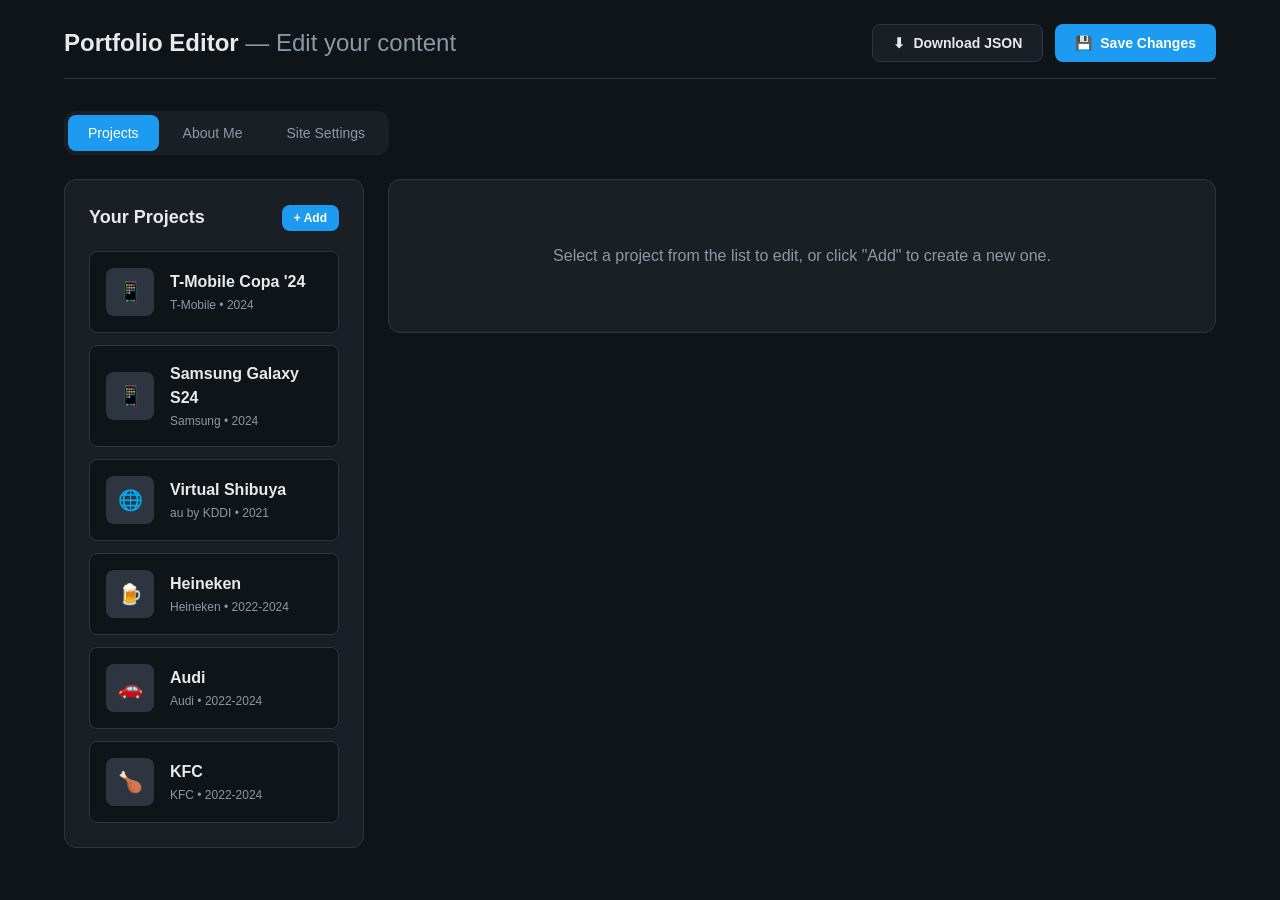
==== commit df361d8b: "feat: add icon file upload and URL support for desktop icons Add ability to upload custom icon files" ====
--- a/admin.html
+++ b/admin.html
@@ -426,111 +426,6 @@
 
         .toggle-visibility input {
             width: auto;
-        }
-
-        /* Icon Selector */
-        .icon-selector {
-            display: flex;
-            gap: 16px;
-            align-items: flex-start;
-        }
-
-        .icon-preview {
-            width: 80px;
-            height: 80px;
-            background: var(--bg);
-            border: 1px solid var(--border);
-            border-radius: 12px;
-            display: flex;
-            align-items: center;
-            justify-content: center;
-            overflow: hidden;
-            flex-shrink: 0;
-        }
-
-        .icon-preview img {
-            width: 64px;
-            height: 64px;
-            object-fit: contain;
-        }
-
-        .icon-options {
-            flex: 1;
-        }
-
-        .icon-options select {
-            margin-bottom: 8px;
-        }
-
-        /* Background Preview */
-        .background-preview {
-            width: 100%;
-            aspect-ratio: 16/9;
-            max-width: 500px;
-            background: var(--bg);
-            border: 1px solid var(--border);
-            border-radius: 12px;
-            overflow: hidden;
-            margin-bottom: 16px;
-        }
-
-        .background-preview img {
-            width: 100%;
-            height: 100%;
-            object-fit: cover;
-        }
-
-        .bg-presets {
-            display: grid;
-            grid-template-columns: repeat(auto-fill, minmax(120px, 1fr));
-            gap: 12px;
-            margin-bottom: 16px;
-        }
-
-        .bg-preset {
-            cursor: pointer;
-            border: 2px solid var(--border);
-            border-radius: 8px;
-            overflow: hidden;
-            transition: all 0.15s ease;
-        }
-
-        .bg-preset:hover {
-            border-color: var(--text-muted);
-        }
-
-        .bg-preset.active {
-            border-color: var(--accent);
-        }
-
-        .bg-preset img,
-        .bg-preset .gradient-preview {
-            width: 100%;
-            aspect-ratio: 16/9;
-            object-fit: cover;
-        }
-
-        .bg-preset span {
-            display: block;
-            padding: 8px;
-            font-size: 12px;
-            text-align: center;
-            background: var(--card);
-        }
-
-        .gradient-preview.leopard {
-            background: linear-gradient(180deg, #2b1055 0%, #7b4397 50%, #dc2430 100%);
-        }
-
-        .gradient-preview.tiger {
-            background: linear-gradient(180deg, #1e3c72 0%, #2a5298 50%, #1e3c72 100%);
-        }
-
-        /* Project icon in list */
-        .project-item .icon img {
-            width: 32px;
-            height: 32px;
-            object-fit: contain;
         }
     </style>
 </head>
@@ -551,7 +446,6 @@
         <div class="tabs">
             <button class="tab active" data-tab="projects">Projects</button>
             <button class="tab" data-tab="about">About Me</button>
-            <button class="tab" data-tab="appearance">Appearance</button>
             <button class="tab" data-tab="settings">Site Settings</button>
         </div>
 
@@ -580,33 +474,6 @@
                             </label>
                         </div>
 
-                        <div class="form-group">
-                            <label>Desktop Icon</label>
-                            <div class="icon-selector">
-                                <div class="icon-preview" id="project-icon-preview">
-                                    <img id="icon-preview-img" src="" alt="Icon preview">
-                                </div>
-                                <div class="icon-options">
-                                    <select id="project-icon-select" onchange="updateIconPreview()">
-                                        <option value="preview-icon">Preview (Photo/Magnifier)</option>
-                                        <option value="textedit-icon">TextEdit (Notepad)</option>
-                                        <option value="maps-icon">Maps</option>
-                                        <option value="notes-icon">Notes (Yellow Pad)</option>
-                                        <option value="reminders-icon">Reminders (Checklist)</option>
-                                        <option value="calendar-icon">Calendar</option>
-                                        <option value="contacts-icon">Contacts (Address Book)</option>
-                                        <option value="mail-icon">Mail (Stamp)</option>
-                                        <option value="facetime-icon">FaceTime (Camera)</option>
-                                        <option value="finder-icon">Finder</option>
-                                        <option value="safari-icon">Safari</option>
-                                        <option value="messages-icon">Messages</option>
-                                    </select>
-                                    <p class="help-text">Or use a custom icon URL:</p>
-                                    <input type="text" id="project-icon-url" placeholder="https://... (leave empty to use selection above)" onchange="updateIconPreview()">
-                                </div>
-                            </div>
-                        </div>
-
                         <div class="form-row">
                             <div class="form-group">
                                 <label>Project Name</label>
@@ -637,6 +504,33 @@
                             <label>Description</label>
                             <textarea id="project-description" rows="5" placeholder="Tell the story of this project..."></textarea>
                             <p class="help-text">Use double line breaks for paragraphs</p>
+                        </div>
+
+                        <div class="form-group">
+                            <label>Desktop Icon</label>
+                            <div class="media-options">
+                                <div class="media-option" data-type="url" onclick="selectIconType('url')">
+                                    <div class="icon">🔗</div>
+                                    <div class="label">Icon URL</div>
+                                    <div class="desc">Paste image URL</div>
+                                </div>
+                                <div class="media-option" data-type="file" onclick="selectIconType('file')">
+                                    <div class="icon">📁</div>
+                                    <div class="label">Upload File</div>
+                                    <div class="desc">SVG or PNG</div>
+                                </div>
+                            </div>
+
+                            <div id="icon-url-input" style="display: none;">
+                                <input type="text" id="project-icon-url" placeholder="Paste icon image URL">
+                                <p class="help-text">Direct link to SVG, PNG, or JPG image</p>
+                            </div>
+
+                            <div id="icon-file-input" style="display: none;">
+                                <input type="file" id="project-icon-file" accept="image/*">
+                                <p class="help-text">Upload to the /icons folder and enter the filename</p>
+                                <input type="text" id="project-icon-filename" placeholder="e.g., myproject.svg" style="margin-top: 8px;">
+                            </div>
                         </div>
 
                         <div class="form-group">
@@ -720,46 +614,6 @@
             </div>
         </div>
 
-        <!-- Appearance Tab -->
-        <div class="tab-content" id="appearance-tab">
-            <div class="card">
-                <div class="card-title" style="margin-bottom: 20px;">Desktop Background</div>
-
-                <div class="form-group">
-                    <label>Background Image</label>
-                    <div class="background-preview" id="background-preview">
-                        <img id="bg-preview-img" src="" alt="Background preview">
-                    </div>
-                </div>
-
-                <div class="form-group">
-                    <label>Preset Backgrounds</label>
-                    <div class="bg-presets" id="bg-presets">
-                        <div class="bg-preset" data-url="https://upload.wikimedia.org/wikipedia/en/2/27/Bliss_%28Windows_XP%29.png" onclick="selectBgPreset(this)">
-                            <img src="https://upload.wikimedia.org/wikipedia/en/2/27/Bliss_%28Windows_XP%29.png" alt="XP Bliss">
-                            <span>XP Bliss</span>
-                        </div>
-                        <div class="bg-preset" data-url="leopard-aurora" onclick="selectBgPreset(this)">
-                            <div class="gradient-preview leopard"></div>
-                            <span>Leopard Aurora</span>
-                        </div>
-                        <div class="bg-preset" data-url="tiger" onclick="selectBgPreset(this)">
-                            <div class="gradient-preview tiger"></div>
-                            <span>Tiger Blue</span>
-                        </div>
-                    </div>
-                </div>
-
-                <div class="form-group">
-                    <label>Custom Background URL</label>
-                    <input type="text" id="bg-custom-url" placeholder="https://... (paste image URL)" onchange="updateBgPreview()">
-                    <p class="help-text">Enter a direct URL to an image file</p>
-                </div>
-
-                <button class="btn btn-primary" onclick="saveAppearance()" style="margin-top: 16px;">Save Background</button>
-            </div>
-        </div>
-
         <!-- Settings Tab -->
         <div class="tab-content" id="settings-tab">
             <div class="card">
@@ -820,14 +674,7 @@
         let content = null;
         let currentProjectIndex = -1;
         let currentMediaType = 'none';
-
-        // Icon URL base
-        const ICON_BASE = 'https://icons.iconarchive.com/icons/johanchalibert/mac-osx-yosemite/256/';
-
-        function getIconUrl(iconName) {
-            if (iconName.startsWith('http')) return iconName;
-            return ICON_BASE + iconName + '.png';
-        }
+        let currentIconType = 'file';
 
         // Initialize
         async function init() {
@@ -845,8 +692,7 @@
                     content = {
                         siteInfo: { name: '', title: '', tagline: '', location: '', email: '', linkedin: '' },
                         about: { bio: '', experience: [] },
-                        projects: [],
-                        appearance: { backgroundUrl: 'https://upload.wikimedia.org/wikipedia/en/2/27/Bliss_%28Windows_XP%29.png' }
+                        projects: []
                     };
                 }
             }
@@ -854,7 +700,6 @@
             renderProjectList();
             renderSettings();
             renderAbout();
-            renderAppearance();
             setupTabs();
         }
 
@@ -875,9 +720,7 @@
             const list = document.getElementById('project-list');
             list.innerHTML = content.projects.map((project, index) => `
                 <div class="project-item ${index === currentProjectIndex ? 'active' : ''}" onclick="selectProject(${index})">
-                    <div class="icon">
-                        <img src="${getIconUrl(project.icon || 'preview-icon')}" alt="${project.title}">
-                    </div>
+                    <div class="icon">${getProjectIcon(project.client)}</div>
                     <div class="info">
                         <div class="title">${project.title}</div>
                         <div class="meta">${project.client} • ${project.year}</div>
@@ -887,24 +730,24 @@
             `).join('');
         }
 
+        function getProjectIcon(client) {
+            const icons = {
+                'T-Mobile': '📱',
+                'Samsung': '📱',
+                'au by KDDI': '🌐',
+                'Heineken': '🍺',
+                'Audi': '🚗',
+                'KFC': '🍗'
+            };
+            return icons[client] || '📁';
+        }
+
         function selectProject(index) {
             currentProjectIndex = index;
             const project = content.projects[index];
 
             document.getElementById('project-editor-card').style.display = 'block';
             document.getElementById('no-project-selected').style.display = 'none';
-
-            // Icon
-            const iconSelect = document.getElementById('project-icon-select');
-            const iconUrl = document.getElementById('project-icon-url');
-            if (project.icon && project.icon.startsWith('http')) {
-                iconUrl.value = project.icon;
-                iconSelect.value = 'preview-icon';
-            } else {
-                iconSelect.value = project.icon || 'preview-icon';
-                iconUrl.value = '';
-            }
-            updateIconPreview();
 
             document.getElementById('project-title').value = project.title || '';
             document.getElementById('project-year').value = project.year || '';
@@ -913,6 +756,16 @@
             document.getElementById('project-role').value = project.role || '';
             document.getElementById('project-description').value = project.description || '';
             document.getElementById('project-visible').checked = project.visible !== false;
+
+            // Icon
+            currentIconType = project.icon?.type || 'file';
+            selectIconType(currentIconType);
+            if (project.icon?.url) {
+                document.getElementById('project-icon-url').value = project.icon.url;
+            }
+            if (project.icon?.file) {
+                document.getElementById('project-icon-filename').value = project.icon.file;
+            }
 
             // Media
             currentMediaType = project.media?.type || 'none';
@@ -940,25 +793,20 @@
                 role: '',
                 year: new Date().getFullYear().toString(),
                 description: '',
-                icon: 'preview-icon',
+                icon: { type: 'file', url: '', file: '' },
                 media: { type: 'none', url: '', file: '' },
                 credits: [],
                 visible: true
             };
             content.projects.push(newProject);
             selectProject(content.projects.length - 1);
-            showToast('New project added! It will appear as a new desktop icon.');
+            showToast('New project added!');
         }
 
         function saveCurrentProject() {
             if (currentProjectIndex < 0) return;
 
             const project = content.projects[currentProjectIndex];
-
-            // Icon
-            const customIconUrl = document.getElementById('project-icon-url').value;
-            project.icon = customIconUrl || document.getElementById('project-icon-select').value;
-
             project.title = document.getElementById('project-title').value;
             project.year = document.getElementById('project-year').value;
             project.client = document.getElementById('project-client').value;
@@ -967,6 +815,13 @@
             project.description = document.getElementById('project-description').value;
             project.visible = document.getElementById('project-visible').checked;
 
+            // Icon
+            project.icon = {
+                type: currentIconType,
+                url: document.getElementById('project-icon-url').value,
+                file: document.getElementById('project-icon-filename').value
+            };
+
             // Media
             project.media = {
                 type: currentMediaType,
@@ -979,7 +834,7 @@
 
             renderProjectList();
             saveToLocalStorage();
-            showToast('Project saved! Desktop icon updated.');
+            showToast('Project saved!');
         }
 
         function deleteCurrentProject() {
@@ -993,6 +848,19 @@
             renderProjectList();
             saveToLocalStorage();
             showToast('Project deleted');
+        }
+
+        // Icon
+        function selectIconType(type) {
+            currentIconType = type;
+            document.querySelectorAll('.media-option').forEach(opt => {
+                if (opt.getAttribute('onclick')?.includes('selectIconType')) {
+                    opt.classList.toggle('active', opt.dataset.type === type);
+                }
+            });
+
+            document.getElementById('icon-url-input').style.display = type === 'url' ? 'block' : 'none';
+            document.getElementById('icon-file-input').style.display = type === 'file' ? 'block' : 'none';
         }
 
         // Media
@@ -1157,69 +1025,6 @@
             showToast('Downloaded! Replace content.json in your repo.');
         }
 
-        // Icon Preview
-        function updateIconPreview() {
-            const customUrl = document.getElementById('project-icon-url').value;
-            const selectValue = document.getElementById('project-icon-select').value;
-            const iconUrl = customUrl || getIconUrl(selectValue);
-            document.getElementById('icon-preview-img').src = iconUrl;
-        }
-
-        // Appearance
-        function renderAppearance() {
-            if (!content.appearance) {
-                content.appearance = { backgroundUrl: 'https://upload.wikimedia.org/wikipedia/en/2/27/Bliss_%28Windows_XP%29.png' };
-            }
-            const bgUrl = content.appearance.backgroundUrl || '';
-            document.getElementById('bg-custom-url').value = bgUrl.startsWith('http') ? bgUrl : '';
-            updateBgPreview();
-
-            // Mark active preset
-            document.querySelectorAll('.bg-preset').forEach(preset => {
-                preset.classList.toggle('active', preset.dataset.url === bgUrl);
-            });
-        }
-
-        function selectBgPreset(element) {
-            const url = element.dataset.url;
-            document.querySelectorAll('.bg-preset').forEach(p => p.classList.remove('active'));
-            element.classList.add('active');
-            document.getElementById('bg-custom-url').value = '';
-            content.appearance.backgroundUrl = url;
-            updateBgPreview();
-        }
-
-        function updateBgPreview() {
-            const customUrl = document.getElementById('bg-custom-url').value;
-            const bgUrl = customUrl || content.appearance?.backgroundUrl || '';
-            const preview = document.getElementById('bg-preview-img');
-
-            if (bgUrl.startsWith('http')) {
-                preview.src = bgUrl;
-                preview.style.display = 'block';
-            } else if (bgUrl === 'leopard-aurora') {
-                preview.style.display = 'none';
-                document.getElementById('background-preview').style.background = 'linear-gradient(180deg, #2b1055 0%, #7b4397 50%, #dc2430 100%)';
-            } else if (bgUrl === 'tiger') {
-                preview.style.display = 'none';
-                document.getElementById('background-preview').style.background = 'linear-gradient(180deg, #1e3c72 0%, #2a5298 50%, #1e3c72 100%)';
-            }
-
-            if (customUrl) {
-                document.querySelectorAll('.bg-preset').forEach(p => p.classList.remove('active'));
-                content.appearance.backgroundUrl = customUrl;
-            }
-        }
-
-        function saveAppearance() {
-            const customUrl = document.getElementById('bg-custom-url').value;
-            if (customUrl) {
-                content.appearance.backgroundUrl = customUrl;
-            }
-            saveToLocalStorage();
-            showToast('Background saved! Download JSON to apply changes.');
-        }
-
         // Toast
         function showToast(message) {
             const toast = document.getElementById('toast');
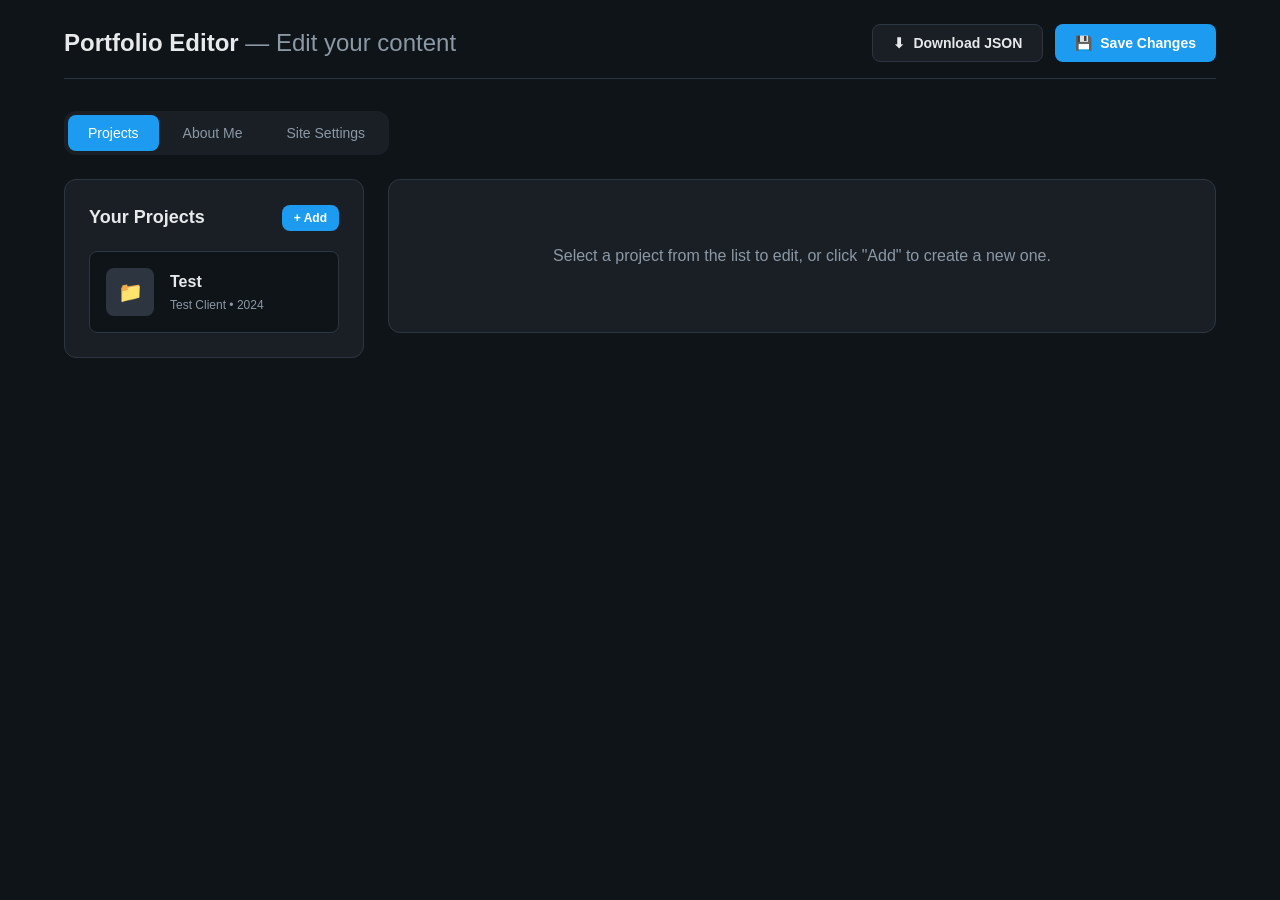
==== commit 50820f36: "feat(cms): add icon management system with 90+ preset options and custom uploads Major CMS enhanceme" ====
--- a/admin.html
+++ b/admin.html
@@ -509,27 +509,124 @@
                         <div class="form-group">
                             <label>Desktop Icon</label>
                             <div class="media-options">
-                                <div class="media-option" data-type="url" onclick="selectIconType('url')">
-                                    <div class="icon">🔗</div>
-                                    <div class="label">Icon URL</div>
-                                    <div class="desc">Paste image URL</div>
+                                <div class="media-option" data-type="preset" onclick="selectIconType('preset')">
+                                    <div class="icon">📁</div>
+                                    <div class="label">Preset Icon</div>
+                                    <div class="desc">Choose from library</div>
                                 </div>
-                                <div class="media-option" data-type="file" onclick="selectIconType('file')">
-                                    <div class="icon">📁</div>
-                                    <div class="label">Upload File</div>
-                                    <div class="desc">SVG or PNG</div>
+                                <div class="media-option" data-type="custom" onclick="selectIconType('custom')">
+                                    <div class="icon">🖼️</div>
+                                    <div class="label">Custom Image</div>
+                                    <div class="desc">Upload JPG/PNG</div>
                                 </div>
                             </div>
 
-                            <div id="icon-url-input" style="display: none;">
-                                <input type="text" id="project-icon-url" placeholder="Paste icon image URL">
-                                <p class="help-text">Direct link to SVG, PNG, or JPG image</p>
+                            <div id="icon-preset-input" style="display: none; margin-top: 12px;">
+                                <select id="project-icon-preset" onchange="updateIconPreview()">
+                                    <option value="folder">📁 Folder</option>
+                                    <option value="document">📄 Document</option>
+                                    <option value="image">🖼️ Image</option>
+                                    <option value="video">🎬 Video</option>
+                                    <option value="music">🎵 Music</option>
+                                    <option value="code">💻 Code</option>
+                                    <option value="web">🌐 Web</option>
+                                    <option value="mail">📧 Mail</option>
+                                    <option value="calendar">📅 Calendar</option>
+                                    <option value="calculator">🔢 Calculator</option>
+                                    <option value="camera">📷 Camera</option>
+                                    <option value="phone">📱 Phone</option>
+                                    <option value="settings">⚙️ Settings</option>
+                                    <option value="search">🔍 Search</option>
+                                    <option value="star">⭐ Star</option>
+                                    <option value="heart">❤️ Heart</option>
+                                    <option value="chart">📊 Chart</option>
+                                    <option value="book">📚 Book</option>
+                                    <option value="pencil">✏️ Pencil</option>
+                                    <option value="paint">🎨 Paint</option>
+                                    <option value="game">🎮 Game</option>
+                                    <option value="trophy">🏆 Trophy</option>
+                                    <option value="globe">🌍 Globe</option>
+                                    <option value="rocket">🚀 Rocket</option>
+                                    <option value="lightbulb">💡 Lightbulb</option>
+                                    <option value="key">🔑 Key</option>
+                                    <option value="shield">🛡️ Shield</option>
+                                    <option value="download">⬇️ Download</option>
+                                    <option value="upload">⬆️ Upload</option>
+                                    <option value="cloud">☁️ Cloud</option>
+                                    <option value="database">🗄️ Database</option>
+                                    <option value="terminal">⌨️ Terminal</option>
+                                    <option value="bug">🐛 Bug</option>
+                                    <option value="gift">🎁 Gift</option>
+                                    <option value="cart">🛒 Cart</option>
+                                    <option value="creditcard">💳 Credit Card</option>
+                                    <option value="wallet">👛 Wallet</option>
+                                    <option value="briefcase">💼 Briefcase</option>
+                                    <option value="clipboard">📋 Clipboard</option>
+                                    <option value="newspaper">📰 Newspaper</option>
+                                    <option value="bookmark">🔖 Bookmark</option>
+                                    <option value="tag">🏷️ Tag</option>
+                                    <option value="bell">🔔 Bell</option>
+                                    <option value="flag">🚩 Flag</option>
+                                    <option value="pin">📌 Pin</option>
+                                    <option value="paperclip">📎 Paperclip</option>
+                                    <option value="lock">🔒 Lock</option>
+                                    <option value="unlock">🔓 Unlock</option>
+                                    <option value="link">🔗 Link</option>
+                                    <option value="magnify">🔎 Magnifying Glass</option>
+                                    <option value="wrench">🔧 Wrench</option>
+                                    <option value="hammer">🔨 Hammer</option>
+                                    <option value="power">⚡ Power</option>
+                                    <option value="fire">🔥 Fire</option>
+                                    <option value="sun">☀️ Sun</option>
+                                    <option value="moon">🌙 Moon</option>
+                                    <option value="weather">🌤️ Weather</option>
+                                    <option value="umbrella">☂️ Umbrella</option>
+                                    <option value="snowflake">❄️ Snowflake</option>
+                                    <option value="tree">🌲 Tree</option>
+                                    <option value="flower">🌸 Flower</option>
+                                    <option value="pizza">🍕 Pizza</option>
+                                    <option value="coffee">☕ Coffee</option>
+                                    <option value="beer">🍺 Beer</option>
+                                    <option value="wine">🍷 Wine</option>
+                                    <option value="cocktail">🍹 Cocktail</option>
+                                    <option value="car">🚗 Car</option>
+                                    <option value="plane">✈️ Plane</option>
+                                    <option value="train">🚂 Train</option>
+                                    <option value="bicycle">🚴 Bicycle</option>
+                                    <option value="house">🏠 House</option>
+                                    <option value="building">🏢 Building</option>
+                                    <option value="bank">🏦 Bank</option>
+                                    <option value="hospital">🏥 Hospital</option>
+                                    <option value="school">🏫 School</option>
+                                    <option value="graduation">🎓 Graduation</option>
+                                    <option value="sports">⚽ Sports</option>
+                                    <option value="basketball">🏀 Basketball</option>
+                                    <option value="football">🏈 Football</option>
+                                    <option value="baseball">⚾ Baseball</option>
+                                    <option value="tennis">🎾 Tennis</option>
+                                    <option value="fitness">💪 Fitness</option>
+                                    <option value="target">🎯 Target</option>
+                                    <option value="checkmark">✅ Checkmark</option>
+                                    <option value="x">❌ X</option>
+                                    <option value="warning">⚠️ Warning</option>
+                                    <option value="info">ℹ️ Info</option>
+                                    <option value="question">❓ Question</option>
+                                    <option value="plus">➕ Plus</option>
+                                    <option value="minus">➖ Minus</option>
+                                </select>
+                                <p class="help-text">Select an icon from the library</p>
+                                <div class="preview-thumb" id="icon-preset-preview" style="margin-top: 8px; font-size: 48px; text-align: center;">
+                                    📁
+                                </div>
                             </div>
 
-                            <div id="icon-file-input" style="display: none;">
-                                <input type="file" id="project-icon-file" accept="image/*">
-                                <p class="help-text">Upload to the /icons folder and enter the filename</p>
-                                <input type="text" id="project-icon-filename" placeholder="e.g., myproject.svg" style="margin-top: 8px;">
+                            <div id="icon-custom-input" style="display: none; margin-top: 12px;">
+                                <input type="file" id="project-icon-file" accept="image/png,image/jpeg,image/jpg" onchange="handleIconUpload()">
+                                <p class="help-text">Upload to the /icons folder and enter the filename (JPG or PNG)</p>
+                                <input type="text" id="project-icon-filename" placeholder="e.g., my-icon.png" style="margin-top: 8px;">
+                                <div class="preview-thumb" id="icon-custom-preview" style="margin-top: 8px;">
+                                    Custom icon preview will appear here
+                                </div>
                             </div>
                         </div>
 
@@ -674,7 +771,6 @@
         let content = null;
         let currentProjectIndex = -1;
         let currentMediaType = 'none';
-        let currentIconType = 'file';
 
         // Initialize
         async function init() {
@@ -758,13 +854,14 @@
             document.getElementById('project-visible').checked = project.visible !== false;
 
             // Icon
-            currentIconType = project.icon?.type || 'file';
+            currentIconType = project.icon?.type || 'preset';
             selectIconType(currentIconType);
-            if (project.icon?.url) {
-                document.getElementById('project-icon-url').value = project.icon.url;
+            if (project.icon?.preset) {
+                document.getElementById('project-icon-preset').value = project.icon.preset;
+                updateIconPreview();
             }
-            if (project.icon?.file) {
-                document.getElementById('project-icon-filename').value = project.icon.file;
+            if (project.icon?.customUrl) {
+                document.getElementById('project-icon-filename').value = project.icon.customUrl;
             }
 
             // Media
@@ -793,7 +890,7 @@
                 role: '',
                 year: new Date().getFullYear().toString(),
                 description: '',
-                icon: { type: 'file', url: '', file: '' },
+                icon: { type: 'preset', preset: 'folder', customUrl: '' },
                 media: { type: 'none', url: '', file: '' },
                 credits: [],
                 visible: true
@@ -818,8 +915,8 @@
             // Icon
             project.icon = {
                 type: currentIconType,
-                url: document.getElementById('project-icon-url').value,
-                file: document.getElementById('project-icon-filename').value
+                preset: document.getElementById('project-icon-preset').value,
+                customUrl: document.getElementById('project-icon-filename').value
             };
 
             // Media
@@ -850,19 +947,6 @@
             showToast('Project deleted');
         }
 
-        // Icon
-        function selectIconType(type) {
-            currentIconType = type;
-            document.querySelectorAll('.media-option').forEach(opt => {
-                if (opt.getAttribute('onclick')?.includes('selectIconType')) {
-                    opt.classList.toggle('active', opt.dataset.type === type);
-                }
-            });
-
-            document.getElementById('icon-url-input').style.display = type === 'url' ? 'block' : 'none';
-            document.getElementById('icon-file-input').style.display = type === 'file' ? 'block' : 'none';
-        }
-
         // Media
         function selectMediaType(type) {
             currentMediaType = type;
@@ -879,7 +963,7 @@
             const preview = document.getElementById('video-preview');
 
             const youtubeMatch = url.match(/(?:youtube\.com\/watch\?v=|youtu\.be\/)([^&\s]+)/);
-            const vimeoMatch = url.match(/vimeo\.com\/(\d+)/);
+            const vimeoMatch = url.match(/(?:vimeo\.com\/(?:.*\/)?|player\.vimeo\.com\/video\/)(\d+)/);
 
             if (youtubeMatch) {
                 preview.innerHTML = `<iframe src="https://www.youtube.com/embed/${youtubeMatch[1]}" frameborder="0" allowfullscreen></iframe>`;
@@ -895,6 +979,45 @@
                 updateVideoPreview();
             }
         });
+
+        // Icon Management
+        let currentIconType = 'preset';
+
+        function selectIconType(type) {
+            currentIconType = type;
+            const options = document.querySelectorAll('.media-options')[0].parentElement.querySelectorAll('.media-option');
+            options.forEach(opt => {
+                opt.classList.toggle('active', opt.dataset.type === type);
+            });
+
+            document.getElementById('icon-preset-input').style.display = type === 'preset' ? 'block' : 'none';
+            document.getElementById('icon-custom-input').style.display = type === 'custom' ? 'block' : 'none';
+        }
+
+        function updateIconPreview() {
+            const preset = document.getElementById('project-icon-preset').value;
+            const preview = document.getElementById('icon-preset-preview');
+            const selectedOption = document.querySelector(`#project-icon-preset option[value="${preset}"]`);
+            if (selectedOption) {
+                preview.textContent = selectedOption.textContent.split(' ')[0];
+            }
+        }
+
+        function handleIconUpload() {
+            const file = document.getElementById('project-icon-file').files[0];
+            const preview = document.getElementById('icon-custom-preview');
+
+            if (file) {
+                const reader = new FileReader();
+                reader.onload = function(e) {
+                    preview.innerHTML = `<img src="${e.target.result}" style="max-width: 100%; max-height: 100px;">`;
+                };
+                reader.readAsDataURL(file);
+
+                // Suggest filename
+                document.getElementById('project-icon-filename').value = file.name;
+            }
+        }
 
         // Credits
         function renderCredits(credits) {
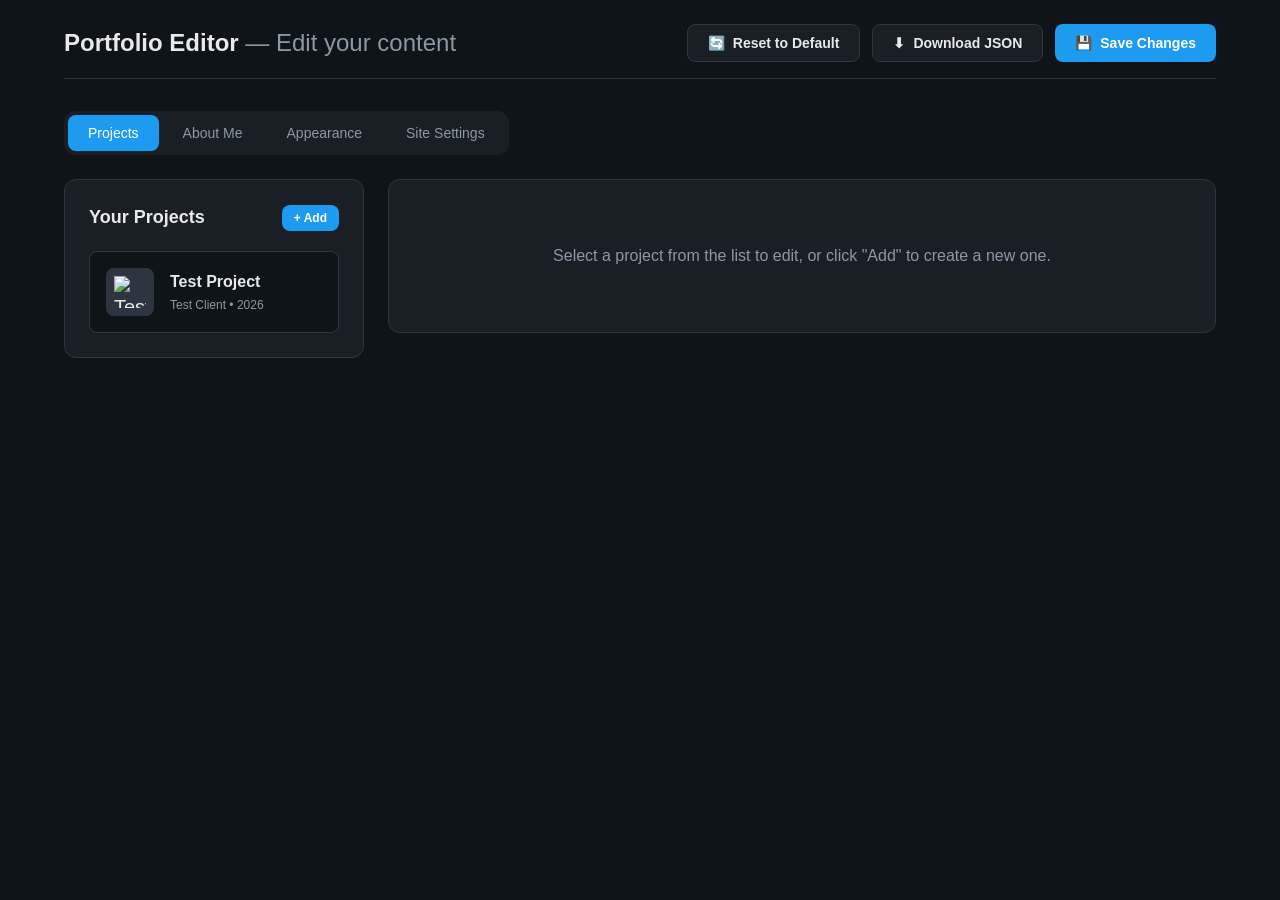
==== commit f860dc89: "feat: add Reset to Default button in CMS admin - Add reset button to clear localStorage and reload f" ====
--- a/admin.html
+++ b/admin.html
@@ -427,6 +427,111 @@
         .toggle-visibility input {
             width: auto;
         }
+
+        /* Icon Selector */
+        .icon-selector {
+            display: flex;
+            gap: 16px;
+            align-items: flex-start;
+        }
+
+        .icon-preview {
+            width: 80px;
+            height: 80px;
+            background: var(--bg);
+            border: 1px solid var(--border);
+            border-radius: 12px;
+            display: flex;
+            align-items: center;
+            justify-content: center;
+            overflow: hidden;
+            flex-shrink: 0;
+        }
+
+        .icon-preview img {
+            width: 64px;
+            height: 64px;
+            object-fit: contain;
+        }
+
+        .icon-options {
+            flex: 1;
+        }
+
+        .icon-options select {
+            margin-bottom: 8px;
+        }
+
+        /* Background Preview */
+        .background-preview {
+            width: 100%;
+            aspect-ratio: 16/9;
+            max-width: 500px;
+            background: var(--bg);
+            border: 1px solid var(--border);
+            border-radius: 12px;
+            overflow: hidden;
+            margin-bottom: 16px;
+        }
+
+        .background-preview img {
+            width: 100%;
+            height: 100%;
+            object-fit: cover;
+        }
+
+        .bg-presets {
+            display: grid;
+            grid-template-columns: repeat(auto-fill, minmax(120px, 1fr));
+            gap: 12px;
+            margin-bottom: 16px;
+        }
+
+        .bg-preset {
+            cursor: pointer;
+            border: 2px solid var(--border);
+            border-radius: 8px;
+            overflow: hidden;
+            transition: all 0.15s ease;
+        }
+
+        .bg-preset:hover {
+            border-color: var(--text-muted);
+        }
+
+        .bg-preset.active {
+            border-color: var(--accent);
+        }
+
+        .bg-preset img,
+        .bg-preset .gradient-preview {
+            width: 100%;
+            aspect-ratio: 16/9;
+            object-fit: cover;
+        }
+
+        .bg-preset span {
+            display: block;
+            padding: 8px;
+            font-size: 12px;
+            text-align: center;
+            background: var(--card);
+        }
+
+        .gradient-preview.leopard {
+            background: linear-gradient(180deg, #2b1055 0%, #7b4397 50%, #dc2430 100%);
+        }
+
+        .gradient-preview.tiger {
+            background: linear-gradient(180deg, #1e3c72 0%, #2a5298 50%, #1e3c72 100%);
+        }
+
+        /* Project icon in list */
+        .project-item .icon img {
+            width: 32px;
+            height: 32px;
+            object-fit: contain;
+        }
     </style>
 </head>
 <body>
@@ -434,6 +539,9 @@
         <header>
             <h1>Portfolio Editor <span>— Edit your content</span></h1>
             <div class="header-actions">
+                <button class="btn btn-secondary" onclick="resetToDefault()">
+                    <span>🔄</span> Reset to Default
+                </button>
                 <button class="btn btn-secondary" onclick="downloadContent()">
                     <span>⬇</span> Download JSON
                 </button>
@@ -446,6 +554,7 @@
         <div class="tabs">
             <button class="tab active" data-tab="projects">Projects</button>
             <button class="tab" data-tab="about">About Me</button>
+            <button class="tab" data-tab="appearance">Appearance</button>
             <button class="tab" data-tab="settings">Site Settings</button>
         </div>
 
@@ -472,6 +581,33 @@
                                 <input type="checkbox" id="project-visible" checked>
                                 <span>Show on desktop</span>
                             </label>
+                        </div>
+
+                        <div class="form-group">
+                            <label>Desktop Icon</label>
+                            <div class="icon-selector">
+                                <div class="icon-preview" id="project-icon-preview">
+                                    <img id="icon-preview-img" src="" alt="Icon preview">
+                                </div>
+                                <div class="icon-options">
+                                    <select id="project-icon-select" onchange="updateIconPreview()">
+                                        <option value="preview-icon">Preview (Photo/Magnifier)</option>
+                                        <option value="textedit-icon">TextEdit (Notepad)</option>
+                                        <option value="maps-icon">Maps</option>
+                                        <option value="notes-icon">Notes (Yellow Pad)</option>
+                                        <option value="reminders-icon">Reminders (Checklist)</option>
+                                        <option value="calendar-icon">Calendar</option>
+                                        <option value="contacts-icon">Contacts (Address Book)</option>
+                                        <option value="mail-icon">Mail (Stamp)</option>
+                                        <option value="facetime-icon">FaceTime (Camera)</option>
+                                        <option value="finder-icon">Finder</option>
+                                        <option value="safari-icon">Safari</option>
+                                        <option value="messages-icon">Messages</option>
+                                    </select>
+                                    <p class="help-text">Or use a custom icon URL:</p>
+                                    <input type="text" id="project-icon-url" placeholder="https://... (leave empty to use selection above)" onchange="updateIconPreview()">
+                                </div>
+                            </div>
                         </div>
 
                         <div class="form-row">
@@ -504,130 +640,6 @@
                             <label>Description</label>
                             <textarea id="project-description" rows="5" placeholder="Tell the story of this project..."></textarea>
                             <p class="help-text">Use double line breaks for paragraphs</p>
-                        </div>
-
-                        <div class="form-group">
-                            <label>Desktop Icon</label>
-                            <div class="media-options">
-                                <div class="media-option" data-type="preset" onclick="selectIconType('preset')">
-                                    <div class="icon">📁</div>
-                                    <div class="label">Preset Icon</div>
-                                    <div class="desc">Choose from library</div>
-                                </div>
-                                <div class="media-option" data-type="custom" onclick="selectIconType('custom')">
-                                    <div class="icon">🖼️</div>
-                                    <div class="label">Custom Image</div>
-                                    <div class="desc">Upload JPG/PNG</div>
-                                </div>
-                            </div>
-
-                            <div id="icon-preset-input" style="display: none; margin-top: 12px;">
-                                <select id="project-icon-preset" onchange="updateIconPreview()">
-                                    <option value="folder">📁 Folder</option>
-                                    <option value="document">📄 Document</option>
-                                    <option value="image">🖼️ Image</option>
-                                    <option value="video">🎬 Video</option>
-                                    <option value="music">🎵 Music</option>
-                                    <option value="code">💻 Code</option>
-                                    <option value="web">🌐 Web</option>
-                                    <option value="mail">📧 Mail</option>
-                                    <option value="calendar">📅 Calendar</option>
-                                    <option value="calculator">🔢 Calculator</option>
-                                    <option value="camera">📷 Camera</option>
-                                    <option value="phone">📱 Phone</option>
-                                    <option value="settings">⚙️ Settings</option>
-                                    <option value="search">🔍 Search</option>
-                                    <option value="star">⭐ Star</option>
-                                    <option value="heart">❤️ Heart</option>
-                                    <option value="chart">📊 Chart</option>
-                                    <option value="book">📚 Book</option>
-                                    <option value="pencil">✏️ Pencil</option>
-                                    <option value="paint">🎨 Paint</option>
-                                    <option value="game">🎮 Game</option>
-                                    <option value="trophy">🏆 Trophy</option>
-                                    <option value="globe">🌍 Globe</option>
-                                    <option value="rocket">🚀 Rocket</option>
-                                    <option value="lightbulb">💡 Lightbulb</option>
-                                    <option value="key">🔑 Key</option>
-                                    <option value="shield">🛡️ Shield</option>
-                                    <option value="download">⬇️ Download</option>
-                                    <option value="upload">⬆️ Upload</option>
-                                    <option value="cloud">☁️ Cloud</option>
-                                    <option value="database">🗄️ Database</option>
-                                    <option value="terminal">⌨️ Terminal</option>
-                                    <option value="bug">🐛 Bug</option>
-                                    <option value="gift">🎁 Gift</option>
-                                    <option value="cart">🛒 Cart</option>
-                                    <option value="creditcard">💳 Credit Card</option>
-                                    <option value="wallet">👛 Wallet</option>
-                                    <option value="briefcase">💼 Briefcase</option>
-                                    <option value="clipboard">📋 Clipboard</option>
-                                    <option value="newspaper">📰 Newspaper</option>
-                                    <option value="bookmark">🔖 Bookmark</option>
-                                    <option value="tag">🏷️ Tag</option>
-                                    <option value="bell">🔔 Bell</option>
-                                    <option value="flag">🚩 Flag</option>
-                                    <option value="pin">📌 Pin</option>
-                                    <option value="paperclip">📎 Paperclip</option>
-                                    <option value="lock">🔒 Lock</option>
-                                    <option value="unlock">🔓 Unlock</option>
-                                    <option value="link">🔗 Link</option>
-                                    <option value="magnify">🔎 Magnifying Glass</option>
-                                    <option value="wrench">🔧 Wrench</option>
-                                    <option value="hammer">🔨 Hammer</option>
-                                    <option value="power">⚡ Power</option>
-                                    <option value="fire">🔥 Fire</option>
-                                    <option value="sun">☀️ Sun</option>
-                                    <option value="moon">🌙 Moon</option>
-                                    <option value="weather">🌤️ Weather</option>
-                                    <option value="umbrella">☂️ Umbrella</option>
-                                    <option value="snowflake">❄️ Snowflake</option>
-                                    <option value="tree">🌲 Tree</option>
-                                    <option value="flower">🌸 Flower</option>
-                                    <option value="pizza">🍕 Pizza</option>
-                                    <option value="coffee">☕ Coffee</option>
-                                    <option value="beer">🍺 Beer</option>
-                                    <option value="wine">🍷 Wine</option>
-                                    <option value="cocktail">🍹 Cocktail</option>
-                                    <option value="car">🚗 Car</option>
-                                    <option value="plane">✈️ Plane</option>
-                                    <option value="train">🚂 Train</option>
-                                    <option value="bicycle">🚴 Bicycle</option>
-                                    <option value="house">🏠 House</option>
-                                    <option value="building">🏢 Building</option>
-                                    <option value="bank">🏦 Bank</option>
-                                    <option value="hospital">🏥 Hospital</option>
-                                    <option value="school">🏫 School</option>
-                                    <option value="graduation">🎓 Graduation</option>
-                                    <option value="sports">⚽ Sports</option>
-                                    <option value="basketball">🏀 Basketball</option>
-                                    <option value="football">🏈 Football</option>
-                                    <option value="baseball">⚾ Baseball</option>
-                                    <option value="tennis">🎾 Tennis</option>
-                                    <option value="fitness">💪 Fitness</option>
-                                    <option value="target">🎯 Target</option>
-                                    <option value="checkmark">✅ Checkmark</option>
-                                    <option value="x">❌ X</option>
-                                    <option value="warning">⚠️ Warning</option>
-                                    <option value="info">ℹ️ Info</option>
-                                    <option value="question">❓ Question</option>
-                                    <option value="plus">➕ Plus</option>
-                                    <option value="minus">➖ Minus</option>
-                                </select>
-                                <p class="help-text">Select an icon from the library</p>
-                                <div class="preview-thumb" id="icon-preset-preview" style="margin-top: 8px; font-size: 48px; text-align: center;">
-                                    📁
-                                </div>
-                            </div>
-
-                            <div id="icon-custom-input" style="display: none; margin-top: 12px;">
-                                <input type="file" id="project-icon-file" accept="image/png,image/jpeg,image/jpg" onchange="handleIconUpload()">
-                                <p class="help-text">Upload to the /icons folder and enter the filename (JPG or PNG)</p>
-                                <input type="text" id="project-icon-filename" placeholder="e.g., my-icon.png" style="margin-top: 8px;">
-                                <div class="preview-thumb" id="icon-custom-preview" style="margin-top: 8px;">
-                                    Custom icon preview will appear here
-                                </div>
-                            </div>
                         </div>
 
                         <div class="form-group">
@@ -711,6 +723,46 @@
             </div>
         </div>
 
+        <!-- Appearance Tab -->
+        <div class="tab-content" id="appearance-tab">
+            <div class="card">
+                <div class="card-title" style="margin-bottom: 20px;">Desktop Background</div>
+
+                <div class="form-group">
+                    <label>Background Image</label>
+                    <div class="background-preview" id="background-preview">
+                        <img id="bg-preview-img" src="" alt="Background preview">
+                    </div>
+                </div>
+
+                <div class="form-group">
+                    <label>Preset Backgrounds</label>
+                    <div class="bg-presets" id="bg-presets">
+                        <div class="bg-preset" data-url="https://upload.wikimedia.org/wikipedia/en/2/27/Bliss_%28Windows_XP%29.png" onclick="selectBgPreset(this)">
+                            <img src="https://upload.wikimedia.org/wikipedia/en/2/27/Bliss_%28Windows_XP%29.png" alt="XP Bliss">
+                            <span>XP Bliss</span>
+                        </div>
+                        <div class="bg-preset" data-url="leopard-aurora" onclick="selectBgPreset(this)">
+                            <div class="gradient-preview leopard"></div>
+                            <span>Leopard Aurora</span>
+                        </div>
+                        <div class="bg-preset" data-url="tiger" onclick="selectBgPreset(this)">
+                            <div class="gradient-preview tiger"></div>
+                            <span>Tiger Blue</span>
+                        </div>
+                    </div>
+                </div>
+
+                <div class="form-group">
+                    <label>Custom Background URL</label>
+                    <input type="text" id="bg-custom-url" placeholder="https://... (paste image URL)" onchange="updateBgPreview()">
+                    <p class="help-text">Enter a direct URL to an image file</p>
+                </div>
+
+                <button class="btn btn-primary" onclick="saveAppearance()" style="margin-top: 16px;">Save Background</button>
+            </div>
+        </div>
+
         <!-- Settings Tab -->
         <div class="tab-content" id="settings-tab">
             <div class="card">
@@ -771,6 +823,14 @@
         let content = null;
         let currentProjectIndex = -1;
         let currentMediaType = 'none';
+
+        // Icon URL base
+        const ICON_BASE = 'https://icons.iconarchive.com/icons/johanchalibert/mac-osx-yosemite/256/';
+
+        function getIconUrl(iconName) {
+            if (iconName.startsWith('http')) return iconName;
+            return ICON_BASE + iconName + '.png';
+        }
 
         // Initialize
         async function init() {
@@ -788,7 +848,8 @@
                     content = {
                         siteInfo: { name: '', title: '', tagline: '', location: '', email: '', linkedin: '' },
                         about: { bio: '', experience: [] },
-                        projects: []
+                        projects: [],
+                        appearance: { backgroundUrl: 'https://upload.wikimedia.org/wikipedia/en/2/27/Bliss_%28Windows_XP%29.png' }
                     };
                 }
             }
@@ -796,6 +857,7 @@
             renderProjectList();
             renderSettings();
             renderAbout();
+            renderAppearance();
             setupTabs();
         }
 
@@ -816,7 +878,9 @@
             const list = document.getElementById('project-list');
             list.innerHTML = content.projects.map((project, index) => `
                 <div class="project-item ${index === currentProjectIndex ? 'active' : ''}" onclick="selectProject(${index})">
-                    <div class="icon">${getProjectIcon(project.client)}</div>
+                    <div class="icon">
+                        <img src="${getIconUrl(project.icon || 'preview-icon')}" alt="${project.title}">
+                    </div>
                     <div class="info">
                         <div class="title">${project.title}</div>
                         <div class="meta">${project.client} • ${project.year}</div>
@@ -826,24 +890,24 @@
             `).join('');
         }
 
-        function getProjectIcon(client) {
-            const icons = {
-                'T-Mobile': '📱',
-                'Samsung': '📱',
-                'au by KDDI': '🌐',
-                'Heineken': '🍺',
-                'Audi': '🚗',
-                'KFC': '🍗'
-            };
-            return icons[client] || '📁';
-        }
-
         function selectProject(index) {
             currentProjectIndex = index;
             const project = content.projects[index];
 
             document.getElementById('project-editor-card').style.display = 'block';
             document.getElementById('no-project-selected').style.display = 'none';
+
+            // Icon
+            const iconSelect = document.getElementById('project-icon-select');
+            const iconUrl = document.getElementById('project-icon-url');
+            if (project.icon && project.icon.startsWith('http')) {
+                iconUrl.value = project.icon;
+                iconSelect.value = 'preview-icon';
+            } else {
+                iconSelect.value = project.icon || 'preview-icon';
+                iconUrl.value = '';
+            }
+            updateIconPreview();
 
             document.getElementById('project-title').value = project.title || '';
             document.getElementById('project-year').value = project.year || '';
@@ -852,17 +916,6 @@
             document.getElementById('project-role').value = project.role || '';
             document.getElementById('project-description').value = project.description || '';
             document.getElementById('project-visible').checked = project.visible !== false;
-
-            // Icon
-            currentIconType = project.icon?.type || 'preset';
-            selectIconType(currentIconType);
-            if (project.icon?.preset) {
-                document.getElementById('project-icon-preset').value = project.icon.preset;
-                updateIconPreview();
-            }
-            if (project.icon?.customUrl) {
-                document.getElementById('project-icon-filename').value = project.icon.customUrl;
-            }
 
             // Media
             currentMediaType = project.media?.type || 'none';
@@ -890,20 +943,25 @@
                 role: '',
                 year: new Date().getFullYear().toString(),
                 description: '',
-                icon: { type: 'preset', preset: 'folder', customUrl: '' },
+                icon: 'preview-icon',
                 media: { type: 'none', url: '', file: '' },
                 credits: [],
                 visible: true
             };
             content.projects.push(newProject);
             selectProject(content.projects.length - 1);
-            showToast('New project added!');
+            showToast('New project added! It will appear as a new desktop icon.');
         }
 
         function saveCurrentProject() {
             if (currentProjectIndex < 0) return;
 
             const project = content.projects[currentProjectIndex];
+
+            // Icon
+            const customIconUrl = document.getElementById('project-icon-url').value;
+            project.icon = customIconUrl || document.getElementById('project-icon-select').value;
+
             project.title = document.getElementById('project-title').value;
             project.year = document.getElementById('project-year').value;
             project.client = document.getElementById('project-client').value;
@@ -912,13 +970,6 @@
             project.description = document.getElementById('project-description').value;
             project.visible = document.getElementById('project-visible').checked;
 
-            // Icon
-            project.icon = {
-                type: currentIconType,
-                preset: document.getElementById('project-icon-preset').value,
-                customUrl: document.getElementById('project-icon-filename').value
-            };
-
             // Media
             project.media = {
                 type: currentMediaType,
@@ -931,7 +982,7 @@
 
             renderProjectList();
             saveToLocalStorage();
-            showToast('Project saved!');
+            showToast('Project saved! Desktop icon updated.');
         }
 
         function deleteCurrentProject() {
@@ -963,7 +1014,7 @@
             const preview = document.getElementById('video-preview');
 
             const youtubeMatch = url.match(/(?:youtube\.com\/watch\?v=|youtu\.be\/)([^&\s]+)/);
-            const vimeoMatch = url.match(/(?:vimeo\.com\/(?:.*\/)?|player\.vimeo\.com\/video\/)(\d+)/);
+            const vimeoMatch = url.match(/vimeo\.com\/(\d+)/);
 
             if (youtubeMatch) {
                 preview.innerHTML = `<iframe src="https://www.youtube.com/embed/${youtubeMatch[1]}" frameborder="0" allowfullscreen></iframe>`;
@@ -979,45 +1030,6 @@
                 updateVideoPreview();
             }
         });
-
-        // Icon Management
-        let currentIconType = 'preset';
-
-        function selectIconType(type) {
-            currentIconType = type;
-            const options = document.querySelectorAll('.media-options')[0].parentElement.querySelectorAll('.media-option');
-            options.forEach(opt => {
-                opt.classList.toggle('active', opt.dataset.type === type);
-            });
-
-            document.getElementById('icon-preset-input').style.display = type === 'preset' ? 'block' : 'none';
-            document.getElementById('icon-custom-input').style.display = type === 'custom' ? 'block' : 'none';
-        }
-
-        function updateIconPreview() {
-            const preset = document.getElementById('project-icon-preset').value;
-            const preview = document.getElementById('icon-preset-preview');
-            const selectedOption = document.querySelector(`#project-icon-preset option[value="${preset}"]`);
-            if (selectedOption) {
-                preview.textContent = selectedOption.textContent.split(' ')[0];
-            }
-        }
-
-        function handleIconUpload() {
-            const file = document.getElementById('project-icon-file').files[0];
-            const preview = document.getElementById('icon-custom-preview');
-
-            if (file) {
-                const reader = new FileReader();
-                reader.onload = function(e) {
-                    preview.innerHTML = `<img src="${e.target.result}" style="max-width: 100%; max-height: 100px;">`;
-                };
-                reader.readAsDataURL(file);
-
-                // Suggest filename
-                document.getElementById('project-icon-filename').value = file.name;
-            }
-        }
 
         // Credits
         function renderCredits(credits) {
@@ -1148,6 +1160,80 @@
             showToast('Downloaded! Replace content.json in your repo.');
         }
 
+        function resetToDefault() {
+            if (!confirm('This will clear all local changes and reload from content.json. Are you sure?')) {
+                return;
+            }
+            localStorage.removeItem('portfolio-content');
+            showToast('Reset to default! Reloading...');
+            setTimeout(() => {
+                window.location.reload();
+            }, 1000);
+        }
+
+        // Icon Preview
+        function updateIconPreview() {
+            const customUrl = document.getElementById('project-icon-url').value;
+            const selectValue = document.getElementById('project-icon-select').value;
+            const iconUrl = customUrl || getIconUrl(selectValue);
+            document.getElementById('icon-preview-img').src = iconUrl;
+        }
+
+        // Appearance
+        function renderAppearance() {
+            if (!content.appearance) {
+                content.appearance = { backgroundUrl: 'https://upload.wikimedia.org/wikipedia/en/2/27/Bliss_%28Windows_XP%29.png' };
+            }
+            const bgUrl = content.appearance.backgroundUrl || '';
+            document.getElementById('bg-custom-url').value = bgUrl.startsWith('http') ? bgUrl : '';
+            updateBgPreview();
+
+            // Mark active preset
+            document.querySelectorAll('.bg-preset').forEach(preset => {
+                preset.classList.toggle('active', preset.dataset.url === bgUrl);
+            });
+        }
+
+        function selectBgPreset(element) {
+            const url = element.dataset.url;
+            document.querySelectorAll('.bg-preset').forEach(p => p.classList.remove('active'));
+            element.classList.add('active');
+            document.getElementById('bg-custom-url').value = '';
+            content.appearance.backgroundUrl = url;
+            updateBgPreview();
+        }
+
+        function updateBgPreview() {
+            const customUrl = document.getElementById('bg-custom-url').value;
+            const bgUrl = customUrl || content.appearance?.backgroundUrl || '';
+            const preview = document.getElementById('bg-preview-img');
+
+            if (bgUrl.startsWith('http')) {
+                preview.src = bgUrl;
+                preview.style.display = 'block';
+            } else if (bgUrl === 'leopard-aurora') {
+                preview.style.display = 'none';
+                document.getElementById('background-preview').style.background = 'linear-gradient(180deg, #2b1055 0%, #7b4397 50%, #dc2430 100%)';
+            } else if (bgUrl === 'tiger') {
+                preview.style.display = 'none';
+                document.getElementById('background-preview').style.background = 'linear-gradient(180deg, #1e3c72 0%, #2a5298 50%, #1e3c72 100%)';
+            }
+
+            if (customUrl) {
+                document.querySelectorAll('.bg-preset').forEach(p => p.classList.remove('active'));
+                content.appearance.backgroundUrl = customUrl;
+            }
+        }
+
+        function saveAppearance() {
+            const customUrl = document.getElementById('bg-custom-url').value;
+            if (customUrl) {
+                content.appearance.backgroundUrl = customUrl;
+            }
+            saveToLocalStorage();
+            showToast('Background saved! Download JSON to apply changes.');
+        }
+
         // Toast
         function showToast(message) {
             const toast = document.getElementById('toast');
